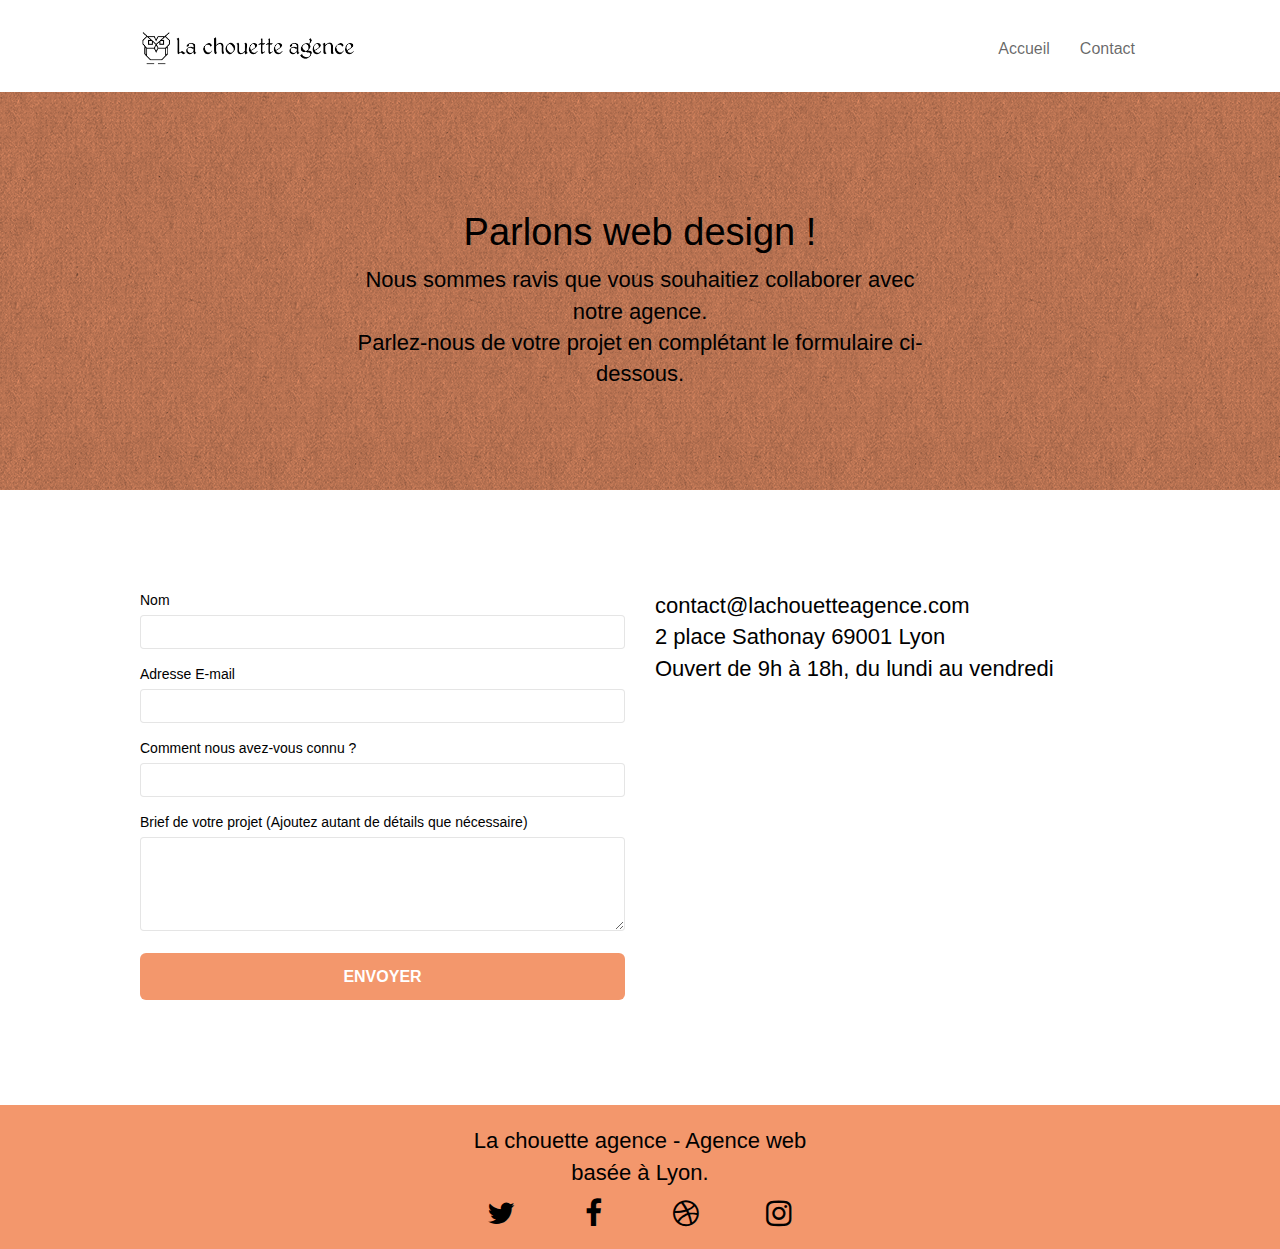
==== Site-optimise/contact.html @ 1afacdce "taille images extension" ====
<!doctype html>
<html lang="fr">
<head>
    <meta charset="utf-8">
    <meta name="description" content="la chouette agence est une agence de design située à Lyon">
    <meta name="viewport" content="width=device-width, initial-scale=1.0, viewport-fit=cover">
    <link rel="shortcut icon" type="image/png" href="favicon.jpg">
    
	<link rel="stylesheet" type="text/css" href="./css/bootstrap.min.css">
	<link rel="stylesheet" type="text/css" href="style.css">
	<link rel="stylesheet" type="text/css" href="./css/font-awesome.min.css">
	<link rel="stylesheet" type="text/css" href="./css/et-line.min.css">
	
    
    <title>Contact</title>

    
<!-- Analytics -->
 
<!-- Analytics END -->
    
</head>
<body>
<!-- Principal conteneur -->
<div class="page-container">
    
<!-- bloc-0 -->
<div class="bloc bgc-white l-bloc " id="bloc-0">
	<div class="container bloc-sm">
		<nav class="navbar row">
			<div class="navbar-header">
				<a class="navbar-brand" href="index.html"><img src="img/la-chouette-agence.png" alt="atlanta web design logo" height="40" /></a>
				<button id="nav-toggle" type="button" class="ui-navbar-toggle navbar-toggle" data-toggle="collapse" data-target=".navbar-1">
					<span class="sr-only">Toggle navigation</span><span class="icon-bar"></span><span class="icon-bar"></span><span class="icon-bar"></span>
				</button>
			</div>
			<div class="collapse navbar-collapse navbar-1 special-dropdown-nav">
				<ul class="site-navigation nav navbar-nav">
					<li>
						<a href="index.html">Accueil</a>
					</li>
					<li>
					</li>
					<li>
						<a href="contact.html">Contact</a>
					</li>
				</ul>
			</div>
		</nav>
	</div>
</div>
<!-- bloc-0 END -->

<!-- bloc-6 -->
<div class="bloc bg-dots-bg bg-repeat bgc-atomic-tangerine d-bloc bloc-bg-texture texture-paper" id="bloc-6">
	<div class="container bloc-lg">
		<div class="row">
			<div class="col-sm-12">
				<h1 class="text-center hero-bloc-text tc-white page-contact">
					Parlons web design !
				</h1>
				<p class="text-center mg-lg tc-white tight-width-whitespace page-contact">
					Nous sommes ravis que vous souhaitiez collaborer avec notre agence.<br>
					Parlez-nous de votre projet en complétant le formulaire ci-dessous.
				</p>
			</div>
		</div>
	</div>
</div>
<!-- bloc-6 END -->

<!-- bloc-7 -->
<div class="bloc bgc-white l-bloc" id="bloc-7">
	<div class="container bloc-lg">
		<div class="row">
			<div class="col-sm-6">
				<form id="form_1" novalidate success-msg="Your message has been sent." fail-msg="Sorry it seems that our mail server is not responding, Sorry for the inconvenience!">
					<div class="form-group">
						<label for="name">Nom
							
						</label>
						<input id="name" class="form-control" required />
					</div>
					<div class="form-group">
						<label for="email"> Adresse E-mail
							
						</label>
						<input id="email" class="form-control" type="email" required />
					</div>
					<div class="form-group">
						<label for="input_504">
							Comment nous avez-vous connu ?
						</label>
						<input class="form-control" type="email" required id="input_504" />
					</div>
					<div class="form-group">
						<label for="message">
							Brief de votre projet (Ajoutez autant de détails que nécessaire)<br>
						</label><textarea id="message" class="form-control" rows="4" cols="50" required></textarea>
					</div> 
					<button class="bloc-button btn btn-lg btn-block cta-hero btn-atomic-tangerine white" type="submit">
						Envoyer
					</button>
				</form>
			</div>
			<div class="col-sm-6">
				<p>
					contact@lachouetteagence.com<br>2 place Sathonay 69001 Lyon<br>Ouvert de 9h à 18h, du lundi au vendredi<br>
				</p>
			</div>
		</div>
	</div>
</div>
<!-- bloc-7 END -->

<!-- ScrollToTop Button -->
<a class="bloc-button btn btn-d scrollToTop" onclick="scrollToTarget('1')"><span class="fa fa-chevron-up"></span></a>
<!-- ScrollToTop Button END-->


<!-- Footer - bloc-8 -->
<div class="bloc bgc-atomic-tangerine d-bloc" id="bloc-8">
	<div class="container bloc-sm">
		<div class="row social">
			<div class="col-sm-12">
				<p class="text-center black">
					La chouette agence - Agence web basée à Lyon.<br>
				</p>
				<div class="row row-no-gutters social">
					<div class="col-sm-3">
						<div class="text-center">
							<a class="social" aria-label="twitter" href="http://www.twitter.com"><span class="fa fa-twitter icon-md"></span></a>
						</div>
					</div>
					<div class="col-sm-3">
						<div class="text-center">
							<a class="social" aria-label="facebook" href="http://www.facebook.com"><span class="fa fa-facebook icon-md"></span></a>
						</div>
					</div>
					<div class="col-sm-3">
						<div class="text-center">
							<a class="social" aria-label="dribble" href="http://www.dribble.com"><span class="fa fa-dribbble icon-md"></span></a>
						</div>
					</div>
					<div class="col-sm-3">
						<div class="text-center">
							<a class="social" aria-label="instagram" href="http://www.instagram.com"><span class="fa fa-instagram icon-md"></span></a>
						</div>
					</div>
				</div>
			</div>
		</div>
	</div>
</div>
<!-- Footer - bloc-8 END -->

</div>
<!-- Principal conteneur END -->
    
<script src="./js/jquery-2.1.0.min.js"></script>
<script src="./js/bootstrap.min.js"></script>
<script src="./js/blocs.min.js"></script>
<script src="./js/jqBootstrapValidation.min.js"></script>
<script src="./js/formHandler.min.js"></script>

</body>
</html>
---- Site-optimise/style.css ----
body {
    margin: 0;
    padding: 0;
    background: #FFF;
    overflow-x: hidden;
    -moz-osx-font-smoothing: grayscale;
}

a,
button {
    transition: all .3s ease-in-out;
    outline: none;
}

a:hover {
    text-decoration: none;
    cursor: pointer;
}

#page-loading-blocs-notifaction {
    position: fixed;
    top: 0;
    bottom: 0;
    width: 100%;
    z-index: 100000;
    background: white url("img/pageload-spinner.gif") no-repeat center center;
}

.bloc {
    width: 100%;
    clear: both;
    background: 50% 50% no-repeat;
    padding: 0 50px;
    -webkit-background-size: cover;
    -moz-background-size: cover;
    -o-background-size: cover;
    background-size: cover;
    position: relative;
}

.bloc .container {
    padding-left: 0;
    padding-right: 0;
}

.bloc-lg {
    padding: 100px 50px;
}

.bloc-md {
    padding: 50px;
}

.bloc-sm {
    padding: 20px 50px;
}

.bg-center,
.bg-l-edge,
.bg-r-edge,
.bg-t-edge,
.bg-b-edge,
.bg-tl-edge,
.bg-bl-edge,
.bg-tr-edge,
.bg-br-edge,
.bg-repeat {
    -webkit-background-size: auto;
    -moz-background-size: auto;
    -o-background-size: auto;
    background-size: auto;
}

.bg-repeat {
    background: repeat;
}

.bg-t-edge {
    background: top no-repeat;
}

.bloc-bg-texture::before {
    content: "";
    background-size: 2px 2px;
    position: absolute;
    top: 0;
    bottom: 0;
    left: 0;
    right: 0;
}

.texture-paper::before {
    background: url("img/texture-paper.png");
    background-size: 280px 280px;
}

.b-parallax {
    background-attachment: fixed;
}

.d-bloc {
    color: rgba(255, 255, 255, .7);
}

.d-bloc button:hover {
    color: rgba(255, 255, 255, .9);
}

.d-bloc .icon-round,
.d-bloc .icon-square,
.d-bloc .icon-rounded,
.d-bloc .icon-semi-rounded-a,
.d-bloc .icon-semi-rounded-b {
    border-color: rgba(255, 255, 255, .9);
}

.d-bloc .divider-h span {
    border-color: rgba(255, 255, 255, .2);
}

.d-bloc .a-btn,
.d-bloc .navbar a,
.d-bloc .navbar-brand,
.d-bloc a .icon-sm,
.d-bloc a .icon-md,
.d-bloc a .icon-lg,
.d-bloc a .icon-xl,
.d-bloc h1 a,
.d-bloc h2 a,
.d-bloc h3 a,
.d-bloc h4 a,
.d-bloc h5 a,
.d-bloc h6 a,
.d-bloc p a {
    color:black;
}

.d-bloc .a-btn:hover,
.d-bloc .navbar a:hover,
.d-bloc .navbar-brand:hover,
.d-bloc a:hover .icon-sm,
.d-bloc a:hover .icon-md,
.d-bloc a:hover .icon-lg,
.d-bloc a:hover .icon-xl,
.d-bloc h1 a:hover,
.d-bloc h2 a:hover,
.d-bloc h3 a:hover,
.d-bloc h4 a:hover,
.d-bloc h5 a:hover,
.d-bloc h6 a:hover,
.d-bloc p a:hover {
    color: rgba(255, 255, 255, 1);
}

.d-bloc .navbar-toggle .icon-bar {
    background: rgba(255, 255, 255, 1);
}

.d-bloc .btn-wire,
.d-bloc .btn-wire:hover {
    color: rgba(255, 255, 255, 1);
    border-color: rgba(255, 255, 255, 1);
}

.d-bloc .panel {
    color: rgba(0, 0, 0, .5);
}

.d-bloc .panel button:hover {
    color: rgba(0, 0, 0, .7);
}

.d-bloc .panel icon {
    border-color: rgba(0, 0, 0, .7);
}

.d-bloc .panel .divider-h span {
    border-color: rgba(0, 0, 0, .1);
}

.d-bloc .panel .a-btn {
    color: rgba(0, 0, 0, .6);
}

.d-bloc .panel .a-btn:hover {
    color: rgba(0, 0, 0, 1);
}

.d-bloc .panel .btn-wire,
.d-bloc .panel .btn-wire:hover {
    color: rgba(0, 0, 0, .7);
    border-color: rgba(0, 0, 0, .3);
}

.d-bloc .panel,
.l-bloc {
    color: rgba(0, 0, 0, .5);
}

.d-bloc .panel button:hover,
.l-bloc button:hover {
    color: rgba(0, 0, 0, .7);
}

.l-bloc .icon-round,
.l-bloc .icon-square,
.l-bloc .icon-rounded,
.l-bloc .icon-semi-rounded-a,
.l-bloc .icon-semi-rounded-b {
    border-color: rgba(0, 0, 0, .7);
}

.d-bloc .panel .divider-h span,
.l-bloc .divider-h span {
    border-color: rgba(0, 0, 0, .1);
}

.d-bloc .panel .a-btn,
.l-bloc .a-btn,
.l-bloc .navbar a,
.l-bloc .navbar-brand,
.l-bloc a .icon-sm,
.l-bloc a .icon-md,
.l-bloc a .icon-lg,
.l-bloc a .icon-xl,
.l-bloc h1 a,
.l-bloc h2 a,
.l-bloc h3 a,
.l-bloc h4 a,
.l-bloc h5 a,
.l-bloc h6 a,
.l-bloc p a {
    color: rgba(0, 0, 0, .6);
}

.d-bloc .panel .a-btn:hover,
.l-bloc .a-btn:hover,
.l-bloc .navbar a:hover,
.l-bloc .navbar-brand:hover,
.l-bloc a:hover .icon-sm,
.l-bloc a:hover .icon-md,
.l-bloc a:hover .icon-lg,
.l-bloc a:hover .icon-xl,
.l-bloc h1 a:hover,
.l-bloc h2 a:hover,
.l-bloc h3 a:hover,
.l-bloc h4 a:hover,
.l-bloc h5 a:hover,
.l-bloc h6 a:hover,
.l-bloc p a:hover {
    color: rgba(0, 0, 0, 1);
}

.l-bloc .navbar-toggle .icon-bar {
    color: rgba(0, 0, 0, .6);
}

.d-bloc .panel .btn-wire,
.d-bloc .panel .btn-wire:hover,
.l-bloc .btn-wire,
.l-bloc .btn-wire:hover {
    color: rgba(0, 0, 0, .7);
    border-color: rgba(0, 0, 0, .3);
}

.voffset {
    margin-top: 30px;
}

.voffset-lg {
    margin-top: 80px;
}

.row-no-gutters {
    margin-right: 0;
    margin-left: 0;
}

.row.row-no-gutters > [class^="col-"],
.row.row-no-gutters > [class*=" col-"] {
    padding-right: 0;
    padding-left: 0;
}

#bloc-1-hero h1 {
    font-size: 32px;
}

.navbar {
    margin-bottom: 0;
    z-index: 1;
}

.navbar-brand {
    height: auto;
    padding: 3px 15px;
    font-size: 25px;
    font-weight: normal;
    font-weight: 600;
    line-height: 44px;
}

.navbar-brand img {
    max-height: 200px;
    margin: 0 5px 0 0;
    display: inline;
}

.navbar-brand img[src$=svg] {
    min-width: 100px;
}

.nav-center .navbar-brand img {
    margin: 0;
}

.navbar .nav {
    padding-top: 2px;
    margin-right: -16px;
    float: right;
    z-index: 1;
}

.nav > li {
    float: left;
    margin-top: 4px;
    font-size: 16px;
}

.navbar-nav .open .dropdown-menu > li > a {
    text-align: inherit;
}

.nav > li a:hover,
.nav > li a:focus {
    background: transparent;
}

.navbar-toggle {
    margin: 10px 10px 0 0;
    border: 0px;
}

.navbar-toggle:hover {
    background: transparent;
}

.navbar-toggle .icon-bar {
    background-color: rgba(0, 0, 0, .5);
    width: 26px;
}

.nav-invert .navbar .nav {
    float: left;
}

.nav-invert .navbar-header,
.nav-invert .navbar-brand {
    float: right;
    position: relative;
    z-index: 2;
}

@media (min-width: 768px) {
    .site-navigation {
        position: absolute;
        top: 50%;
        right: 20px;
        transform: translate(0, -50%);
        -webkit-transform: translateY(-50%);
    }
    .nav > li .dropdown-menu a,
    .nav > li .dropdown-menu a:hover {
        color: #484848;
    }
    .nav-invert .site-navigation {
        left: 0;
        right: 0;
    }
    .nav-center {
        text-align: center;
    }
    .nav-center .navbar-header {
        width: 100%;
    }
    .nav-center .navbar-header,
    .nav-center .navbar-brand,
    .nav-center .nav > li {
        float: none;
        display: inline-block;
    }
    .nav-center .site-navigation {
        position: relative;
        width: 100%;
        right: 0;
        margin-right: 0px;
        margin-top: 20px;
    }
    .nav-center.mini-nav .navbar-toggle {
        float: none;
        margin: 10px auto 0;
    }
}

.nav > li > .dropdown a {
    background: none;
    display: block;
    padding: 14px 15px;
}

nav .caret {
    margin: 0 5px;
}

.dropdown-menu .dropdown-menu {
    top: -8px;
    left: 100%;
}

.dropdown-menu .dropmenu-flow-right {
    top: 100%;
    left: 0;
    margin-left: -1px;
    border-top-left-radius: 0;
    border-top-right-radius: 0;
}

.dropdown-menu .dropdown span {
    border: 4px solid black;
    border-top-color: transparent;
    border-right-color: transparent;
    border-bottom-color: transparent;
    margin: 6px -5px 0 0;
    float: right;
}

.mg-md {
    margin-top: 10px;
    margin-bottom: 20px;
}

.mg-lg {
    margin-top: 10px;
    margin-bottom: 40px;
}

.btn {
    margin: 0 5px 5px 0;
}

.btn.pull-right {
    margin: 0 0 5px 5px;
}

.btn-d,
.btn-d:hover,
.btn-d:focus {
    color: #FFF;
    background: rgba(0, 0, 0, .3);
}

button {
    outline: none;
}

.btn-rd {
    border-radius: 40px;
}

.btn-clean {
    border: 1px solid rgba(0, 0, 0, .08);
    border-bottom-color: rgba(0, 0, 0, .1);
    text-shadow: 0 1px 0 rgba(0, 0, 1, .1);
    box-shadow: 0 1px 3px rgba(0, 0, 1, .25), inset 0 1px 0 0 rgba(255, 255, 255, .15);
}

.icon-md {
    font-size: 30px!important;
}

.icon-lg {
    font-size: 60px!important;
}

.sm-shadow {
    text-shadow: 0 1px 2px rgba(0, 0, 0, .3);
}

.panel-sq,
.panel-sq .panel-heading,
.panel-sq .panel-footer {
    border-radius: 0;
}

.panel-rd {
    border-radius: 30px;
}

.panel-rd .panel-heading {
    border-radius: 29px 29px 0 0;
}

.panel-rd .panel-footer {
    border-radius: 0 0 29px 29px;
}

.form-control {
    border-color: rgba(0, 0, 0, .1);
    box-shadow: none;
}

.scrollToTop {
    width: 40px;
    height: 40px;
    position: fixed;
    bottom: 20px;
    right: 20px;
    opacity: 0;
    z-index: 500;
    transition: all .3s ease-in-out;
}

.scrollToTop span {
    margin-top: 6px;
}

.showScrollTop {
    font-size: 14px;
    opacity: 1;
}

a[data-lightbox] {
    position: relative;
    display: block;
    text-align: center;
}

a[data-lightbox]:hover::before {
    content: "+";
    font-family: "HelveticaNeue-Light", "Helvetica Neue Light", "Helvetica Neue", Helvetica, Arial;
    font-size: 32px;
    width: 50px;
    height: 50px;
    margin-left: -25px;
    border-radius: 50%;
    background: rgba(0, 0, 0, .6);
    color: #FFF;
    font-weight: 100;
    z-index: 1;
    position: absolute;
    top: 50%;
    transform: translateY(-50%);
    -webkit-transform: translateY(-50%);
}

a[data-lightbox]:hover img {
    opacity: 0.6;
    -webkit-animation-fill-mode: none;
    animation-fill-mode: none;
}

#lightbox-modal {
    display: flex;
    align-items: center;
}

#lightbox-modal .modal-dialog {
    width: 90%;
    max-width: 900px;
    margin: 0 auto 0;
}

#lightbox-modal .modal-dialog img {
    max-height: 90vh;
    margin: 0 auto;
}

.lightbox-caption {
    padding: 20px;
    color: #FFF;
    background: rgba(0, 0, 0, .5);
    position: absolute;
    left: 15px;
    right: 15px;
    bottom: 5px;
    font-size: 12px;
}

.close-lightbox {
    color: #FFF;
    font-size: 30px;
    position: absolute;
    top: 20px;
    right: 20px;
    z-index: 20;
    background: rgba(0, 0, 0, .5);
    border: none;
    line-height: 30px;
    padding: 0 9px 5px;
    opacity: 0.3;
}

.close-lightbox:hover,
.next-lightbox:hover,
.prev-lightbox:hover {
    opacity: 1.0;
    color: #FFF;
}

.next-lightbox,
.prev-lightbox {
    font-size: 20px;
    color: rgba(255, 255, 255, .9);
    background: rgba(0, 0, 0, .5);
    transition: all .2s ease-in-out;
    position: absolute;
    top: 45%;
    z-index: 1;
    opacity: 0.4;
}

.next-lightbox {
    padding: 6px 8px 1px 13px;
    right: 25px;
}

.prev-lightbox {
    padding: 6px 13px 1px 10px;
    left: 25px;
}

.snapshot-lb .modal-body {
    padding-bottom: 45px;
}

.snapshot-lb .lightbox-caption {
    padding: 0;
    color: rgba(0, 0, 0, .5);
    background: none;
}

h1,
h2,
h3,
h4,
h5,
h6,
p,
label,
.btn,
a {
    font-family: "helvetica";
    font-weight: 400;
    color: black;
}

.container {
    max-width: 1000px;
}

.hero-bloc-text {
    font-size: 38px;
}

.hero-bloc-text-sub {
    font-size: 36px;
}

.statement-bloc-text {
    line-height: 26px;
    font-style: italic;
    font-size: 20px;
    text-align: center;
    margin: auto auto auto auto;
    width: 100%;
    color: black;
}

p {
    font-size: 22px;
}



.tight-width-whitespace {
    max-width: 600px;
    margin: auto auto auto auto;
}

.h1 {
    font-size: 20px;
    font-family: "Open Sans";
}

.cta-hero {
    margin-top: 22px;
    color: white;
    text-transform: uppercase;
    padding: 12px 28px 12px 28px;
    font-size: 16px;
    font-weight: 700;
}

.social {
    max-width: 400px;
    margin: auto auto auto auto;
}
.black{
    color: black;
}

h2 {
    font-size: 22px;
    line-height: 1.4em;
}

h3 {
    font-size: 15px;
    text-transform: uppercase;
    font-weight: 700;
    color: #333333;
}

.med-width-whitespace {
    max-width: 800px;
    margin: auto auto auto auto;
    box-shadow: 0px 0px 0px #000000;
}

h1 {
    color: #333333;
}

h4 {
    color: #333333;
}

.icons {
    margin-bottom: 14px;
    margin-top: 24px;
}

.white {
    color: white;
}

.portfolio-thumb {
    margin-bottom: 24px;
}

.portfolio-row {
    margin-bottom: 44px;
    margin-top: 50px;
}

.avatar {
    box-shadow: 0px 4px 9px rgba(0, 0, 0, 0.3);
}

.black-background {
    background-color: rgba(165, 147, 99, 0.7);
    padding: 40px 40px 40px 40px;
}

.bold-link {
    font-weight: 900;
    text-decoration: underline;
}

.bgc-white {
    background-color: white;
}

.bgc-dark-slate-blue {
    background-color: #364577;
}

.bgc-atomic-tangerine {
    background-color: #F3976C;
}

.tc-white {
    color: #F3976C;
}
.page-contact{
    color: black;
}
.partenaires{
    width: 100%;
    text-align: center;
    margin: auto auto auto auto;
    margin-top: 50px;
}

.btn-atomic-tangerine {
    background: #F3976C;
    color: white;
}

.btn-atomic-tangerine:hover {
    background: #c27956;
    color: white;
}

.ltc-white {
    color: white;
}

.ltc-white:hover {
    color: #cccccc;
}

.ltc-atomic-tangerine {
    color: #F3976C;
}

.ltc-atomic-tangerine:hover {
    color: #c27956;
}

.icon-dark-slate-blue {
    color: #364577;
    border-color: #364577;
}

.bg-dots-bg {
    background-image: url("img/dots-bg.png");
}

.bg-lines-h2-bg {
    background-image: url("img/lines-h2-bg.png");
}

.bg-banniere {
    background-image: url("./img/la-chouette-agence-banniere.jpeg")
}

.bg-presentation {
    background-image: url("img/image-de-presentation.jpg");
}

@media (max-width: 1024px) {
    .bloc {
        padding-left: 20px;
        padding-right: 20px;
    }
    .bloc.full-width-bloc,
    .bloc-tile-2.full-width-bloc .container,
    .bloc-tile-3.full-width-bloc .container,
    .bloc-tile-4.full-width-bloc .container {
        padding-left: 0;
        padding-right: 0;
    }
}

@media (max-width: 992px) and (min-width: 768px) {
    .navbar .nav {
        max-width: 80%
    }
    .nav-center.navbar .nav {
        max-width: 100%
    }
}

@media only screen and (min-device-width: 768px) and (max-device-width: 1024px) and (orientation: landscape) {
    .b-parallax {
        background-attachment: scroll;
    }
}

@media only screen and (min-device-width: 1024px) and (max-device-width: 1366px) and (-webkit-min-device-pixel-ratio: 1.5) {
    .b-parallax {
        background-attachment: scroll;
    }
}

@media (max-width: 991px) {
    .container {
        width: 100%;
    }
    .b-parallax {
        background-attachment: scroll;
    }
    .page-container,
    #hero-bloc {
        overflow-x: hidden;
        position: relative;
    }
    .bloc {
        padding-left: constant(safe-area-inset-left);
        padding-right: constant(safe-area-inset-right);
    }
    .bloc-group,
    .bloc-group .bloc {
        display: block;
        width: 100%;
    }
    .bloc-fill-screen .fill-bloc-top-edge,
    .bloc-fill-screen .fill-bloc-bottom-edge {
        padding: 0 20px;
        padding-left: constant(safe-area-inset-left);
        padding-right: constant(safe-area-inset-right);
    }
}

@media (max-width: 767px) {
    .page-container {
        overflow-x: hidden;
        position: relative;
    }
    h1,
    h2,
    h3,
    h4,
    h5,
    h6,
    p,
    #disqus_thread {
        padding-left: 10px;
        padding-right: 10px;
    }
    .b-parallax {
        background-attachment: scroll;
    }
    .navbar .nav {
        padding-top: 0;
        border-top: 1px solid rgba(0, 0, 0, .2);
        float: none;
    }
    .navbar.row {
        margin-left: 0;
        margin-right: 0;
    }
    .site-navigation {
        position: inherit;
        transform: none;
        -webkit-transform: none;
        -ms-transform: none;
    }
    .nav > li {
        margin-top: 0;
        border-bottom: 1px solid rgba(0, 0, 0, .1);
        background: rgba(0, 0, 0, .05);
        text-align: left;
        padding-left: 15px;
        width: 100%;
    }
    .nav > li:hover {
        background: rgba(0, 0, 0, .08);
    }
    .dropdown .dropdown a .caret {
        float: none;
        margin: 5px 0 0 10px;
        border: 4px solid black;
        border-bottom-color: transparent;
        border-right-color: transparent;
        border-left-color: transparent;
    }
    #hero-bloc .navbar .nav {
        background: rgba(0, 0, 0, .8);
    }
    #hero-bloc .navbar .nav a {
        color: rgba(255, 255, 255, .6);
    }
    .hero {
        padding: 50px 0;
    }
    .hero-nav {
        left: -1px;
        right: -1px;
    }
    .navbar-collapse {
        padding: 0;
        overflow-x: hidden;
        -webkit-box-shadow: none;
        box-shadow: none;
    }
    .navbar-brand img {
        max-height: 40px;
        width: auto;
    }
    .nav-invert .navbar-header {
        float: none;
        width: 100%;
    }
    .nav-invert .navbar-toggle {
        float: left;
        margin-left: 10px;
    }
    .bloc {
        padding-left: 0;
        padding-right: 0;
    }
    .bloc-xxl,
    .bloc-xl,
    .bloc-lg {
        padding: 40px 0;
    }
    .bloc-sm,
    .bloc-md {
        padding-left: 0;
        padding-right: 0;
    }
    .bloc-tile-2 .container,
    .bloc-tile-3 .container,
    .bloc-tile-4 .container,
    .bloc-fill-screen .fill-bloc-top-edge,
    .bloc-fill-screen .fill-bloc-bottom-edge {
        padding-left: 0;
        padding-right: 0;
    }
    .a-block {
        padding: 0 10px;
    }
    .btn-dwn {
        display: none;
    }
    .voffset {
        margin-top: 5px;
    }
    .voffset-md {
        margin-top: 20px;
    }
    .voffset-lg {
        margin-top: 30px;
    }
    form {
        padding: 5px;
    }
    .close-lightbox {
        display: inline-block;
    }
    .blocsapp-device-iphone5 {
        background-size: 216px 425px;
        padding-top: 60px;
        width: 216px;
        height: 425px;
    }
    .blocsapp-device-iphone5 img {
        width: 180px;
        height: 320px;
    }
}

@media (max-width: 400px) {
    .bloc {
        padding-left: 0;
        padding-right: 0;
    }
}

@media (max-width: 767px) {
    .bloc-mob-center-text {
        text-align: center;
    }
}
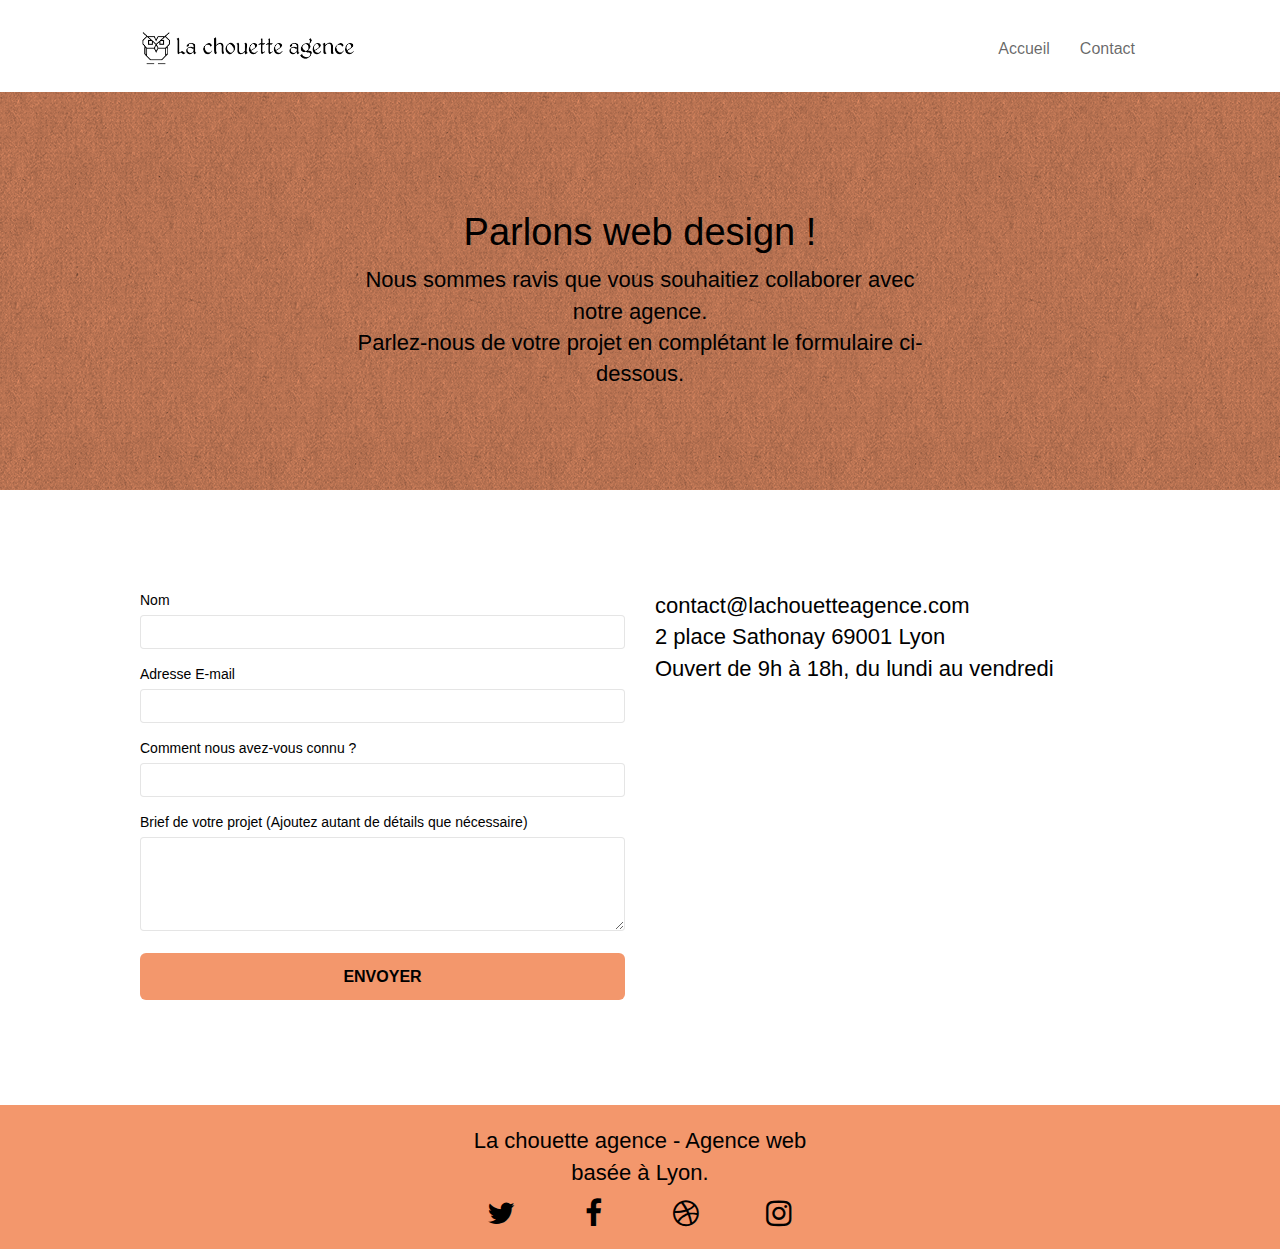
==== commit 26e949de: "modif couleur bouton" ====
--- a/Site-optimise/contact.html
+++ b/Site-optimise/contact.html
@@ -7,7 +7,7 @@
     <link rel="shortcut icon" type="image/png" href="favicon.jpg">
     
 	<link rel="stylesheet" type="text/css" href="./css/bootstrap.min.css">
-	<link rel="stylesheet" type="text/css" href="style.css">
+	<link rel="stylesheet" type="text/css" href="style.min.css">
 	<link rel="stylesheet" type="text/css" href="./css/font-awesome.min.css">
 	<link rel="stylesheet" type="text/css" href="./css/et-line.min.css">
 	
@@ -98,7 +98,7 @@
 							Brief de votre projet (Ajoutez autant de détails que nécessaire)<br>
 						</label><textarea id="message" class="form-control" rows="4" cols="50" required></textarea>
 					</div> 
-					<button class="bloc-button btn btn-lg btn-block cta-hero btn-atomic-tangerine white" type="submit">
+					<button class="bloc-button btn btn-lg btn-block cta-hero btn-atomic-tangerine" type="submit">
 						Envoyer
 					</button>
 				</form>
--- a/Site-optimise/style.min.css
+++ b/Site-optimise/style.min.css
@@ -0,0 +1 @@
+body{margin:0;padding:0;background:#FFF;overflow-x:hidden;-moz-osx-font-smoothing:grayscale}a,button{transition:all .3s ease-in-out;outline:none}a:hover{text-decoration:none;cursor:pointer}#page-loading-blocs-notifaction{position:fixed;top:0;bottom:0;width:100%;z-index:100000;background:#fff url(img/pageload-spinner.gif) no-repeat center center}.bloc{width:100%;clear:both;background:50% 50% no-repeat;padding:0 50px;-webkit-background-size:cover;-moz-background-size:cover;-o-background-size:cover;background-size:cover;position:relative}.bloc .container{padding-left:0;padding-right:0}.bloc-lg{padding:100px 50px}.bloc-md{padding:50px}.bloc-sm{padding:20px 50px}.bg-center,.bg-l-edge,.bg-r-edge,.bg-t-edge,.bg-b-edge,.bg-tl-edge,.bg-bl-edge,.bg-tr-edge,.bg-br-edge,.bg-repeat{-webkit-background-size:auto;-moz-background-size:auto;-o-background-size:auto;background-size:auto}.bg-repeat{background:repeat}.bg-t-edge{background:top no-repeat}.bloc-bg-texture::before{content:"";background-size:2px 2px;position:absolute;top:0;bottom:0;left:0;right:0}.texture-paper::before{background:url(img/texture-paper.png);background-size:280px 280px}.b-parallax{background-attachment:fixed}.d-bloc{color:rgba(255,255,255,.7)}.d-bloc button:hover{color:rgba(255,255,255,.9)}.d-bloc .icon-round,.d-bloc .icon-square,.d-bloc .icon-rounded,.d-bloc .icon-semi-rounded-a,.d-bloc .icon-semi-rounded-b{border-color:rgba(255,255,255,.9)}.d-bloc .divider-h span{border-color:rgba(255,255,255,.2)}.d-bloc .a-btn,.d-bloc .navbar a,.d-bloc .navbar-brand,.d-bloc a .icon-sm,.d-bloc a .icon-md,.d-bloc a .icon-lg,.d-bloc a .icon-xl,.d-bloc h1 a,.d-bloc h2 a,.d-bloc h3 a,.d-bloc h4 a,.d-bloc h5 a,.d-bloc h6 a,.d-bloc p a{color:#000}.d-bloc .a-btn:hover,.d-bloc .navbar a:hover,.d-bloc .navbar-brand:hover,.d-bloc a:hover .icon-sm,.d-bloc a:hover .icon-md,.d-bloc a:hover .icon-lg,.d-bloc a:hover .icon-xl,.d-bloc h1 a:hover,.d-bloc h2 a:hover,.d-bloc h3 a:hover,.d-bloc h4 a:hover,.d-bloc h5 a:hover,.d-bloc h6 a:hover,.d-bloc p a:hover{color:rgba(255,255,255,1)}.d-bloc .navbar-toggle .icon-bar{background:rgba(255,255,255,1)}.d-bloc .btn-wire,.d-bloc .btn-wire:hover{color:rgba(255,255,255,1);border-color:rgba(255,255,255,1)}.d-bloc .panel{color:rgba(0,0,0,.5)}.d-bloc .panel button:hover{color:rgba(0,0,0,.7)}.d-bloc .panel icon{border-color:rgba(0,0,0,.7)}.d-bloc .panel .divider-h span{border-color:rgba(0,0,0,.1)}.d-bloc .panel .a-btn{color:rgba(0,0,0,.6)}.d-bloc .panel .a-btn:hover{color:rgba(0,0,0,1)}.d-bloc .panel .btn-wire,.d-bloc .panel .btn-wire:hover{color:rgba(0,0,0,.7);border-color:rgba(0,0,0,.3)}.d-bloc .panel,.l-bloc{color:rgba(0,0,0,.5)}.d-bloc .panel button:hover,.l-bloc button:hover{color:rgba(0,0,0,.7)}.l-bloc .icon-round,.l-bloc .icon-square,.l-bloc .icon-rounded,.l-bloc .icon-semi-rounded-a,.l-bloc .icon-semi-rounded-b{border-color:rgba(0,0,0,.7)}.d-bloc .panel .divider-h span,.l-bloc .divider-h span{border-color:rgba(0,0,0,.1)}.d-bloc .panel .a-btn,.l-bloc .a-btn,.l-bloc .navbar a,.l-bloc .navbar-brand,.l-bloc a .icon-sm,.l-bloc a .icon-md,.l-bloc a .icon-lg,.l-bloc a .icon-xl,.l-bloc h1 a,.l-bloc h2 a,.l-bloc h3 a,.l-bloc h4 a,.l-bloc h5 a,.l-bloc h6 a,.l-bloc p a{color:rgba(0,0,0,.6)}.d-bloc .panel .a-btn:hover,.l-bloc .a-btn:hover,.l-bloc .navbar a:hover,.l-bloc .navbar-brand:hover,.l-bloc a:hover .icon-sm,.l-bloc a:hover .icon-md,.l-bloc a:hover .icon-lg,.l-bloc a:hover .icon-xl,.l-bloc h1 a:hover,.l-bloc h2 a:hover,.l-bloc h3 a:hover,.l-bloc h4 a:hover,.l-bloc h5 a:hover,.l-bloc h6 a:hover,.l-bloc p a:hover{color:rgba(0,0,0,1)}.l-bloc .navbar-toggle .icon-bar{color:rgba(0,0,0,.6)}.d-bloc .panel .btn-wire,.d-bloc .panel .btn-wire:hover,.l-bloc .btn-wire,.l-bloc .btn-wire:hover{color:rgba(0,0,0,.7);border-color:rgba(0,0,0,.3)}.voffset{margin-top:30px}.voffset-lg{margin-top:80px}.row-no-gutters{margin-right:0;margin-left:0}.row.row-no-gutters>[class^="col-"],.row.row-no-gutters>[class*=" col-"]{padding-right:0;padding-left:0}#bloc-1-hero h1{font-size:32px}.navbar{margin-bottom:0;z-index:1}.navbar-brand{height:auto;padding:3px 15px;font-size:25px;font-weight:400;font-weight:600;line-height:44px}.navbar-brand img{max-height:200px;margin:0 5px 0 0;display:inline}.navbar-brand img[src$=svg]{min-width:100px}.nav-center .navbar-brand img{margin:0}.navbar .nav{padding-top:2px;margin-right:-16px;float:right;z-index:1}.nav>li{float:left;margin-top:4px;font-size:16px}.navbar-nav .open .dropdown-menu>li>a{text-align:inherit}.nav>li a:hover,.nav>li a:focus{background:transparent}.navbar-toggle{margin:10px 10px 0 0;border:0}.navbar-toggle:hover{background:transparent}.navbar-toggle .icon-bar{background-color:rgba(0,0,0,.5);width:26px}.nav-invert .navbar .nav{float:left}.nav-invert .navbar-header,.nav-invert .navbar-brand{float:right;position:relative;z-index:2}@media (min-width:768px){.site-navigation{position:absolute;top:50%;right:20px;transform:translate(0,-50%);-webkit-transform:translateY(-50%)}.nav>li .dropdown-menu a,.nav>li .dropdown-menu a:hover{color:#484848}.nav-invert .site-navigation{left:0;right:0}.nav-center{text-align:center}.nav-center .navbar-header{width:100%}.nav-center .navbar-header,.nav-center .navbar-brand,.nav-center .nav>li{float:none;display:inline-block}.nav-center .site-navigation{position:relative;width:100%;right:0;margin-right:0;margin-top:20px}.nav-center.mini-nav .navbar-toggle{float:none;margin:10px auto 0}}.nav>li>.dropdown a{background:none;display:block;padding:14px 15px}nav .caret{margin:0 5px}.dropdown-menu .dropdown-menu{top:-8px;left:100%}.dropdown-menu .dropmenu-flow-right{top:100%;left:0;margin-left:-1px;border-top-left-radius:0;border-top-right-radius:0}.dropdown-menu .dropdown span{border:4px solid #000;border-top-color:transparent;border-right-color:transparent;border-bottom-color:transparent;margin:6px -5px 0 0;float:right}.mg-md{margin-top:10px;margin-bottom:20px}.mg-lg{margin-top:10px;margin-bottom:40px}.btn{margin:0 5px 5px 0}.btn.pull-right{margin:0 0 5px 5px}.btn-d,.btn-d:hover,.btn-d:focus{color:#FFF;background:rgba(0,0,0,.3)}button{outline:none}.btn-rd{border-radius:40px}.btn-clean{border:1px solid rgba(0,0,0,.08);border-bottom-color:rgba(0,0,0,.1);text-shadow:0 1px 0 rgba(0,0,1,.1);box-shadow:0 1px 3px rgba(0,0,1,.25),inset 0 1px 0 0 rgba(255,255,255,.15)}.icon-md{font-size:30px!important}.icon-lg{font-size:60px!important}.sm-shadow{text-shadow:0 1px 2px rgba(0,0,0,.3)}.panel-sq,.panel-sq .panel-heading,.panel-sq .panel-footer{border-radius:0}.panel-rd{border-radius:30px}.panel-rd .panel-heading{border-radius:29px 29px 0 0}.panel-rd .panel-footer{border-radius:0 0 29px 29px}.form-control{border-color:rgba(0,0,0,.1);box-shadow:none}.scrollToTop{width:40px;height:40px;position:fixed;bottom:20px;right:20px;opacity:0;z-index:500;transition:all .3s ease-in-out}.scrollToTop span{margin-top:6px}.showScrollTop{font-size:14px;opacity:1}a[data-lightbox]{position:relative;display:block;text-align:center}a[data-lightbox]:hover::before{content:"+";font-family:"HelveticaNeue-Light","Helvetica Neue Light","Helvetica Neue",Helvetica,Arial;font-size:32px;width:50px;height:50px;margin-left:-25px;border-radius:50%;background:rgba(0,0,0,.6);color:#FFF;font-weight:100;z-index:1;position:absolute;top:50%;transform:translateY(-50%);-webkit-transform:translateY(-50%)}a[data-lightbox]:hover img{opacity:.6;-webkit-animation-fill-mode:none;animation-fill-mode:none}#lightbox-modal{display:flex;align-items:center}#lightbox-modal .modal-dialog{width:90%;max-width:900px;margin:0 auto 0}#lightbox-modal .modal-dialog img{max-height:90vh;margin:0 auto}.lightbox-caption{padding:20px;color:#FFF;background:rgba(0,0,0,.5);position:absolute;left:15px;right:15px;bottom:5px;font-size:12px}.close-lightbox{color:#FFF;font-size:30px;position:absolute;top:20px;right:20px;z-index:20;background:rgba(0,0,0,.5);border:none;line-height:30px;padding:0 9px 5px;opacity:.3}.close-lightbox:hover,.next-lightbox:hover,.prev-lightbox:hover{opacity:1;color:#FFF}.next-lightbox,.prev-lightbox{font-size:20px;color:rgba(255,255,255,.9);background:rgba(0,0,0,.5);transition:all .2s ease-in-out;position:absolute;top:45%;z-index:1;opacity:.4}.next-lightbox{padding:6px 8px 1px 13px;right:25px}.prev-lightbox{padding:6px 13px 1px 10px;left:25px}.snapshot-lb .modal-body{padding-bottom:45px}.snapshot-lb .lightbox-caption{padding:0;color:rgba(0,0,0,.5);background:none}h1,h2,h3,h4,h5,h6,p,label,.btn,a{font-family:"helvetica";font-weight:400;color:#000}.container{max-width:1000px}.hero-bloc-text{font-size:38px}.hero-bloc-text-sub{font-size:36px}.statement-bloc-text{line-height:26px;font-style:italic;font-size:20px;text-align:center;margin:auto auto auto auto;width:100%;color:#000}p{font-size:22px}.tight-width-whitespace{max-width:600px;margin:auto auto auto auto}.h1{font-size:20px;font-family:"Open Sans"}.cta-hero{margin-top:22px;color:#fff;text-transform:uppercase;padding:12px 28px 12px 28px;font-size:16px;font-weight:700}.social{max-width:400px;margin:auto auto auto auto}.black{color:#000}h2{font-size:22px;line-height:1.4em}h3{font-size:15px;text-transform:uppercase;font-weight:700;color:#333}.med-width-whitespace{max-width:800px;margin:auto auto auto auto;box-shadow:0 0 0 #000}h1{color:#333}h4{color:#333}.icons{margin-bottom:14px;margin-top:24px}.white{color:#fff}.portfolio-thumb{margin-bottom:24px}.portfolio-row{margin-bottom:44px;margin-top:50px}.images-realisations{width:270px;margin:0 auto}.avatar{box-shadow:0 4px 9px rgba(0,0,0,.3)}.black-background{background-color:rgba(165,147,99,.7);padding:40px 40px 40px 40px}.bold-link{font-weight:900;text-decoration:underline}.bgc-white{background-color:#fff}.bgc-dark-slate-blue{background-color:#364577}.bgc-atomic-tangerine{background-color:#F3976C}.tc-white{color:#F3976C}.page-contact{color:#000}.partenaires{width:100%;text-align:center;margin:auto auto auto auto;margin-top:50px}.btn-atomic-tangerine{background:#F3976C;color:black}.btn-atomic-tangerine:hover{background:#c27956;color:#fff}.ltc-white{color:#fff}.ltc-white:hover{color:#ccc}.ltc-atomic-tangerine{color:#F3976C}.ltc-atomic-tangerine:hover{color:#c27956}.icon-dark-slate-blue{color:#364577;border-color:#364577}.bg-dots-bg{background-image:url(img/dots-bg.png)}.bg-lines-h2-bg{background-image:url(img/lines-h2-bg.png)}.bg-banniere{background-image:url(img/la-chouette-agence-banniere.jpg)}.bg-presentation{background-image:url(img/image-de-presentation.jpg)}@media (max-width:1024px){.bloc{padding-left:20px;padding-right:20px}.bloc.full-width-bloc,.bloc-tile-2.full-width-bloc .container,.bloc-tile-3.full-width-bloc .container,.bloc-tile-4.full-width-bloc .container{padding-left:0;padding-right:0}}@media (max-width:992px) and (min-width:768px){.navbar .nav{max-width:80%}.nav-center.navbar .nav{max-width:100%}}@media only screen and (min-device-width:768px) and (max-device-width:1024px) and (orientation:landscape){.b-parallax{background-attachment:scroll}}@media only screen and (min-device-width:1024px) and (max-device-width:1366px) and (-webkit-min-device-pixel-ratio:1.5){.b-parallax{background-attachment:scroll}}@media (max-width:991px){.container{width:100%}.b-parallax{background-attachment:scroll}.page-container,#hero-bloc{overflow-x:hidden;position:relative}.bloc{padding-left:constant(safe-area-inset-left);padding-right:constant(safe-area-inset-right)}.bloc-group,.bloc-group .bloc{display:block;width:100%}.bloc-fill-screen .fill-bloc-top-edge,.bloc-fill-screen .fill-bloc-bottom-edge{padding:0 20px;padding-left:constant(safe-area-inset-left);padding-right:constant(safe-area-inset-right)}}@media (max-width:767px){.page-container{overflow-x:hidden;position:relative}h1,h2,h3,h4,h5,h6,p,#disqus_thread{padding-left:10px;padding-right:10px}.b-parallax{background-attachment:scroll}.navbar .nav{padding-top:0;border-top:1px solid rgba(0,0,0,.2);float:none}.navbar.row{margin-left:0;margin-right:0}.site-navigation{position:inherit;transform:none;-webkit-transform:none;-ms-transform:none}.nav>li{margin-top:0;border-bottom:1px solid rgba(0,0,0,.1);background:rgba(0,0,0,.05);text-align:left;padding-left:15px;width:100%}.nav>li:hover{background:rgba(0,0,0,.08)}.dropdown .dropdown a .caret{float:none;margin:5px 0 0 10px;border:4px solid #000;border-bottom-color:transparent;border-right-color:transparent;border-left-color:transparent}#hero-bloc .navbar .nav{background:rgba(0,0,0,.8)}#hero-bloc .navbar .nav a{color:rgba(255,255,255,.6)}.hero{padding:50px 0}.hero-nav{left:-1px;right:-1px}.navbar-collapse{padding:0;overflow-x:hidden;-webkit-box-shadow:none;box-shadow:none}.navbar-brand img{max-height:40px;width:auto}.nav-invert .navbar-header{float:none;width:100%}.nav-invert .navbar-toggle{float:left;margin-left:10px}.bloc{padding-left:0;padding-right:0}.bloc-xxl,.bloc-xl,.bloc-lg{padding:40px 0}.bloc-sm,.bloc-md{padding-left:0;padding-right:0}.bloc-tile-2 .container,.bloc-tile-3 .container,.bloc-tile-4 .container,.bloc-fill-screen .fill-bloc-top-edge,.bloc-fill-screen .fill-bloc-bottom-edge{padding-left:0;padding-right:0}.a-block{padding:0 10px}.btn-dwn{display:none}.voffset{margin-top:5px}.voffset-md{margin-top:20px}.voffset-lg{margin-top:30px}form{padding:5px}.close-lightbox{display:inline-block}.blocsapp-device-iphone5{background-size:216px 425px;padding-top:60px;width:216px;height:425px}.blocsapp-device-iphone5 img{width:180px;height:320px}}@media (max-width:400px){.bloc{padding-left:0;padding-right:0}}@media (max-width:767px){.bloc-mob-center-text{text-align:center}}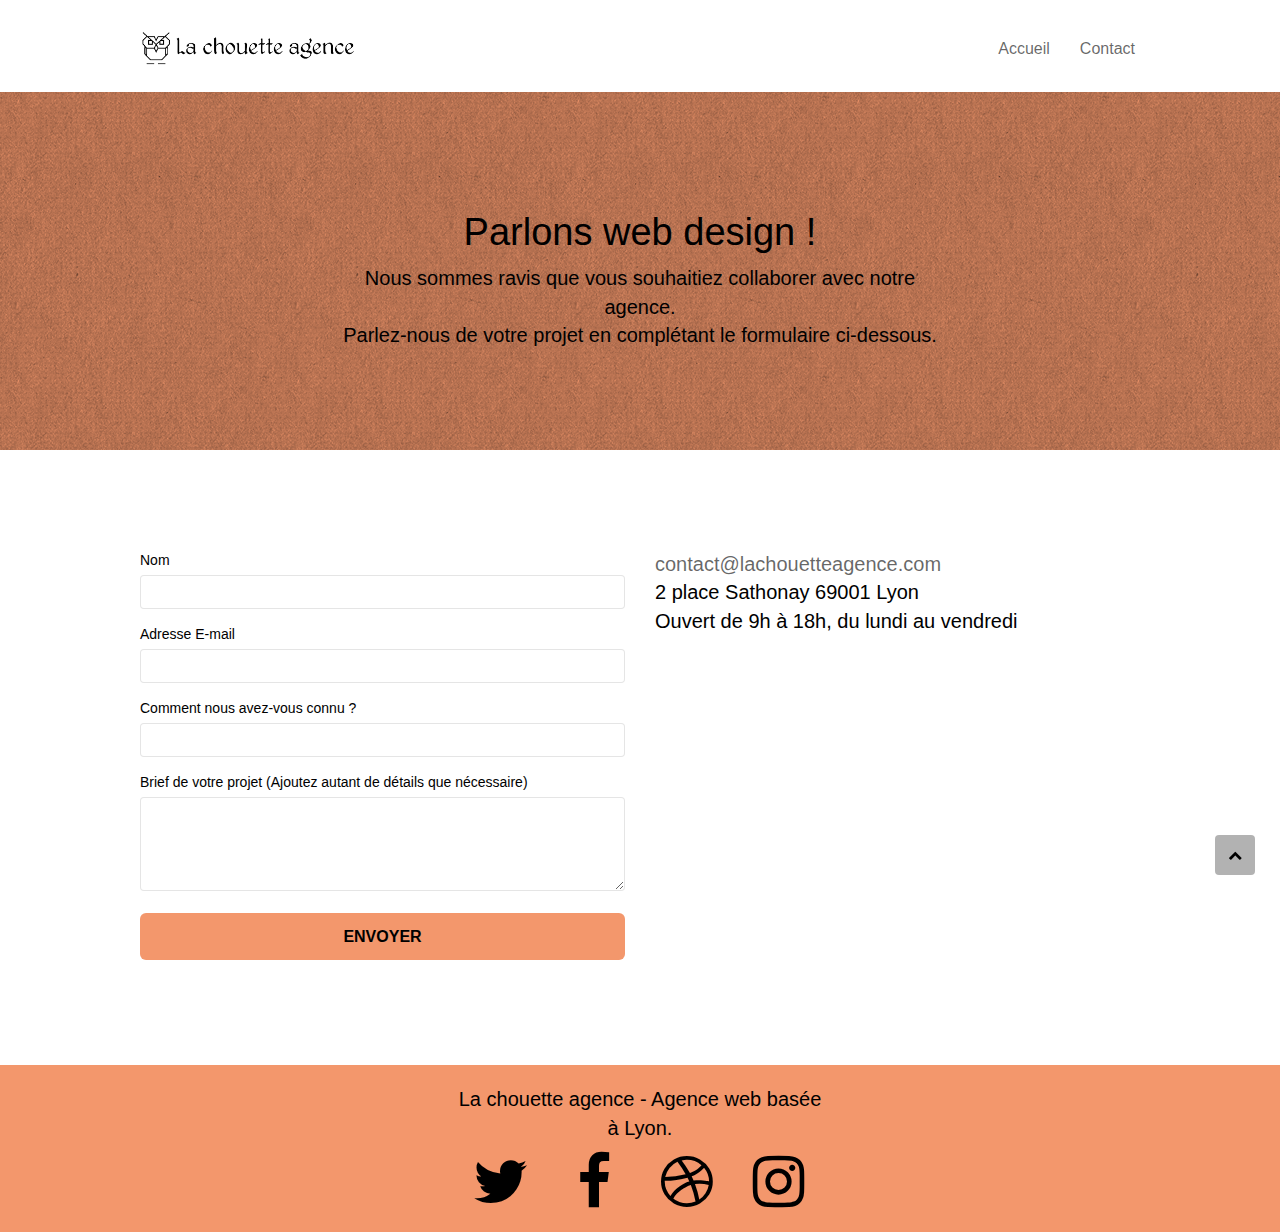
==== commit 1c99bb37: "last commit" ====
--- a/Site-optimise/contact.html
+++ b/Site-optimise/contact.html
@@ -25,12 +25,13 @@
 <div class="page-container">
     
 <!-- bloc-0 -->
-<div class="bloc bgc-white l-bloc " id="bloc-0">
+<header>
+<div class="bloc bgc-white l-bloc " role="banner" id="bloc-0">
 	<div class="container bloc-sm">
 		<nav class="navbar row">
 			<div class="navbar-header">
-				<a class="navbar-brand" href="index.html"><img src="img/la-chouette-agence.png" alt="atlanta web design logo" height="40" /></a>
-				<button id="nav-toggle" type="button" class="ui-navbar-toggle navbar-toggle" data-toggle="collapse" data-target=".navbar-1">
+				<a class="navbar-brand" href="index.html"><img src="img/la-chouette-agence.png" alt="banniere-la-chouette-agence-lyon" height="40" /></a>
+				<button id="nav-toggle"  type="button" class="ui-navbar-toggle navbar-toggle" data-toggle="collapse" data-target=".navbar-1">
 					<span class="sr-only">Toggle navigation</span><span class="icon-bar"></span><span class="icon-bar"></span><span class="icon-bar"></span>
 				</button>
 			</div>
@@ -49,13 +50,14 @@
 		</nav>
 	</div>
 </div>
+</header>
 <!-- bloc-0 END -->
 
 <!-- bloc-6 -->
 <div class="bloc bg-dots-bg bg-repeat bgc-atomic-tangerine d-bloc bloc-bg-texture texture-paper" id="bloc-6">
-	<div class="container bloc-lg">
+	<div class="container bloc-lg"  >
 		<div class="row">
-			<div class="col-sm-12">
+			<div class="col-sm-12" role="contentinfo">
 				<h1 class="text-center hero-bloc-text tc-white page-contact">
 					Parlons web design !
 				</h1>
@@ -71,10 +73,10 @@
 
 <!-- bloc-7 -->
 <div class="bloc bgc-white l-bloc" id="bloc-7">
-	<div class="container bloc-lg">
+	<div class="container bloc-lg" role="form">
 		<div class="row">
 			<div class="col-sm-6">
-				<form id="form_1" novalidate success-msg="Your message has been sent." fail-msg="Sorry it seems that our mail server is not responding, Sorry for the inconvenience!">
+				<form id="form_1">
 					<div class="form-group">
 						<label for="name">Nom
 							
@@ -105,7 +107,8 @@
 			</div>
 			<div class="col-sm-6">
 				<p>
-					contact@lachouetteagence.com<br>2 place Sathonay 69001 Lyon<br>Ouvert de 9h à 18h, du lundi au vendredi<br>
+				
+				<a class="contact-agence" title="email" href="mailto:contact@lachouetteagence.com">contact@lachouetteagence.com</a><br>2 place Sathonay 69001 Lyon<br>Ouvert de 9h à 18h, du lundi au vendredi<br>
 				</p>
 			</div>
 		</div>
@@ -119,7 +122,8 @@
 
 
 <!-- Footer - bloc-8 -->
-<div class="bloc bgc-atomic-tangerine d-bloc" id="bloc-8">
+<footer>
+<div class="bloc bgc-atomic-tangerine d-bloc" role="contentinfo" id="bloc-8">
 	<div class="container bloc-sm">
 		<div class="row social">
 			<div class="col-sm-12">
@@ -129,22 +133,22 @@
 				<div class="row row-no-gutters social">
 					<div class="col-sm-3">
 						<div class="text-center">
-							<a class="social" aria-label="twitter" href="http://www.twitter.com"><span class="fa fa-twitter icon-md"></span></a>
+							<a class="social" aria-label="twitter" href="http://www.twitter.com"><span class="fa fa-twitter icon-lg"></span></a>
 						</div>
 					</div>
 					<div class="col-sm-3">
 						<div class="text-center">
-							<a class="social" aria-label="facebook" href="http://www.facebook.com"><span class="fa fa-facebook icon-md"></span></a>
+							<a class="social" aria-label="facebook" href="http://www.facebook.com"><span class="fa fa-facebook icon-lg"></span></a>
 						</div>
 					</div>
 					<div class="col-sm-3">
 						<div class="text-center">
-							<a class="social" aria-label="dribble" href="http://www.dribble.com"><span class="fa fa-dribbble icon-md"></span></a>
+							<a class="social" aria-label="dribble" href="http://www.dribble.com"><span class="fa fa-dribbble icon-lg"></span></a>
 						</div>
 					</div>
 					<div class="col-sm-3">
 						<div class="text-center">
-							<a class="social" aria-label="instagram" href="http://www.instagram.com"><span class="fa fa-instagram icon-md"></span></a>
+							<a class="social" aria-label="instagram" href="http://www.instagram.com"><span class="fa fa-instagram icon-lg"></span></a>
 						</div>
 					</div>
 				</div>
@@ -152,6 +156,7 @@
 		</div>
 	</div>
 </div>
+</footer>
 <!-- Footer - bloc-8 END -->
 
 </div>
--- a/Site-optimise/style.min.css
+++ b/Site-optimise/style.min.css
@@ -1 +1,962 @@
-body{margin:0;padding:0;background:#FFF;overflow-x:hidden;-moz-osx-font-smoothing:grayscale}a,button{transition:all .3s ease-in-out;outline:none}a:hover{text-decoration:none;cursor:pointer}#page-loading-blocs-notifaction{position:fixed;top:0;bottom:0;width:100%;z-index:100000;background:#fff url(img/pageload-spinner.gif) no-repeat center center}.bloc{width:100%;clear:both;background:50% 50% no-repeat;padding:0 50px;-webkit-background-size:cover;-moz-background-size:cover;-o-background-size:cover;background-size:cover;position:relative}.bloc .container{padding-left:0;padding-right:0}.bloc-lg{padding:100px 50px}.bloc-md{padding:50px}.bloc-sm{padding:20px 50px}.bg-center,.bg-l-edge,.bg-r-edge,.bg-t-edge,.bg-b-edge,.bg-tl-edge,.bg-bl-edge,.bg-tr-edge,.bg-br-edge,.bg-repeat{-webkit-background-size:auto;-moz-background-size:auto;-o-background-size:auto;background-size:auto}.bg-repeat{background:repeat}.bg-t-edge{background:top no-repeat}.bloc-bg-texture::before{content:"";background-size:2px 2px;position:absolute;top:0;bottom:0;left:0;right:0}.texture-paper::before{background:url(img/texture-paper.png);background-size:280px 280px}.b-parallax{background-attachment:fixed}.d-bloc{color:rgba(255,255,255,.7)}.d-bloc button:hover{color:rgba(255,255,255,.9)}.d-bloc .icon-round,.d-bloc .icon-square,.d-bloc .icon-rounded,.d-bloc .icon-semi-rounded-a,.d-bloc .icon-semi-rounded-b{border-color:rgba(255,255,255,.9)}.d-bloc .divider-h span{border-color:rgba(255,255,255,.2)}.d-bloc .a-btn,.d-bloc .navbar a,.d-bloc .navbar-brand,.d-bloc a .icon-sm,.d-bloc a .icon-md,.d-bloc a .icon-lg,.d-bloc a .icon-xl,.d-bloc h1 a,.d-bloc h2 a,.d-bloc h3 a,.d-bloc h4 a,.d-bloc h5 a,.d-bloc h6 a,.d-bloc p a{color:#000}.d-bloc .a-btn:hover,.d-bloc .navbar a:hover,.d-bloc .navbar-brand:hover,.d-bloc a:hover .icon-sm,.d-bloc a:hover .icon-md,.d-bloc a:hover .icon-lg,.d-bloc a:hover .icon-xl,.d-bloc h1 a:hover,.d-bloc h2 a:hover,.d-bloc h3 a:hover,.d-bloc h4 a:hover,.d-bloc h5 a:hover,.d-bloc h6 a:hover,.d-bloc p a:hover{color:rgba(255,255,255,1)}.d-bloc .navbar-toggle .icon-bar{background:rgba(255,255,255,1)}.d-bloc .btn-wire,.d-bloc .btn-wire:hover{color:rgba(255,255,255,1);border-color:rgba(255,255,255,1)}.d-bloc .panel{color:rgba(0,0,0,.5)}.d-bloc .panel button:hover{color:rgba(0,0,0,.7)}.d-bloc .panel icon{border-color:rgba(0,0,0,.7)}.d-bloc .panel .divider-h span{border-color:rgba(0,0,0,.1)}.d-bloc .panel .a-btn{color:rgba(0,0,0,.6)}.d-bloc .panel .a-btn:hover{color:rgba(0,0,0,1)}.d-bloc .panel .btn-wire,.d-bloc .panel .btn-wire:hover{color:rgba(0,0,0,.7);border-color:rgba(0,0,0,.3)}.d-bloc .panel,.l-bloc{color:rgba(0,0,0,.5)}.d-bloc .panel button:hover,.l-bloc button:hover{color:rgba(0,0,0,.7)}.l-bloc .icon-round,.l-bloc .icon-square,.l-bloc .icon-rounded,.l-bloc .icon-semi-rounded-a,.l-bloc .icon-semi-rounded-b{border-color:rgba(0,0,0,.7)}.d-bloc .panel .divider-h span,.l-bloc .divider-h span{border-color:rgba(0,0,0,.1)}.d-bloc .panel .a-btn,.l-bloc .a-btn,.l-bloc .navbar a,.l-bloc .navbar-brand,.l-bloc a .icon-sm,.l-bloc a .icon-md,.l-bloc a .icon-lg,.l-bloc a .icon-xl,.l-bloc h1 a,.l-bloc h2 a,.l-bloc h3 a,.l-bloc h4 a,.l-bloc h5 a,.l-bloc h6 a,.l-bloc p a{color:rgba(0,0,0,.6)}.d-bloc .panel .a-btn:hover,.l-bloc .a-btn:hover,.l-bloc .navbar a:hover,.l-bloc .navbar-brand:hover,.l-bloc a:hover .icon-sm,.l-bloc a:hover .icon-md,.l-bloc a:hover .icon-lg,.l-bloc a:hover .icon-xl,.l-bloc h1 a:hover,.l-bloc h2 a:hover,.l-bloc h3 a:hover,.l-bloc h4 a:hover,.l-bloc h5 a:hover,.l-bloc h6 a:hover,.l-bloc p a:hover{color:rgba(0,0,0,1)}.l-bloc .navbar-toggle .icon-bar{color:rgba(0,0,0,.6)}.d-bloc .panel .btn-wire,.d-bloc .panel .btn-wire:hover,.l-bloc .btn-wire,.l-bloc .btn-wire:hover{color:rgba(0,0,0,.7);border-color:rgba(0,0,0,.3)}.voffset{margin-top:30px}.voffset-lg{margin-top:80px}.row-no-gutters{margin-right:0;margin-left:0}.row.row-no-gutters>[class^="col-"],.row.row-no-gutters>[class*=" col-"]{padding-right:0;padding-left:0}#bloc-1-hero h1{font-size:32px}.navbar{margin-bottom:0;z-index:1}.navbar-brand{height:auto;padding:3px 15px;font-size:25px;font-weight:400;font-weight:600;line-height:44px}.navbar-brand img{max-height:200px;margin:0 5px 0 0;display:inline}.navbar-brand img[src$=svg]{min-width:100px}.nav-center .navbar-brand img{margin:0}.navbar .nav{padding-top:2px;margin-right:-16px;float:right;z-index:1}.nav>li{float:left;margin-top:4px;font-size:16px}.navbar-nav .open .dropdown-menu>li>a{text-align:inherit}.nav>li a:hover,.nav>li a:focus{background:transparent}.navbar-toggle{margin:10px 10px 0 0;border:0}.navbar-toggle:hover{background:transparent}.navbar-toggle .icon-bar{background-color:rgba(0,0,0,.5);width:26px}.nav-invert .navbar .nav{float:left}.nav-invert .navbar-header,.nav-invert .navbar-brand{float:right;position:relative;z-index:2}@media (min-width:768px){.site-navigation{position:absolute;top:50%;right:20px;transform:translate(0,-50%);-webkit-transform:translateY(-50%)}.nav>li .dropdown-menu a,.nav>li .dropdown-menu a:hover{color:#484848}.nav-invert .site-navigation{left:0;right:0}.nav-center{text-align:center}.nav-center .navbar-header{width:100%}.nav-center .navbar-header,.nav-center .navbar-brand,.nav-center .nav>li{float:none;display:inline-block}.nav-center .site-navigation{position:relative;width:100%;right:0;margin-right:0;margin-top:20px}.nav-center.mini-nav .navbar-toggle{float:none;margin:10px auto 0}}.nav>li>.dropdown a{background:none;display:block;padding:14px 15px}nav .caret{margin:0 5px}.dropdown-menu .dropdown-menu{top:-8px;left:100%}.dropdown-menu .dropmenu-flow-right{top:100%;left:0;margin-left:-1px;border-top-left-radius:0;border-top-right-radius:0}.dropdown-menu .dropdown span{border:4px solid #000;border-top-color:transparent;border-right-color:transparent;border-bottom-color:transparent;margin:6px -5px 0 0;float:right}.mg-md{margin-top:10px;margin-bottom:20px}.mg-lg{margin-top:10px;margin-bottom:40px}.btn{margin:0 5px 5px 0}.btn.pull-right{margin:0 0 5px 5px}.btn-d,.btn-d:hover,.btn-d:focus{color:#FFF;background:rgba(0,0,0,.3)}button{outline:none}.btn-rd{border-radius:40px}.btn-clean{border:1px solid rgba(0,0,0,.08);border-bottom-color:rgba(0,0,0,.1);text-shadow:0 1px 0 rgba(0,0,1,.1);box-shadow:0 1px 3px rgba(0,0,1,.25),inset 0 1px 0 0 rgba(255,255,255,.15)}.icon-md{font-size:30px!important}.icon-lg{font-size:60px!important}.sm-shadow{text-shadow:0 1px 2px rgba(0,0,0,.3)}.panel-sq,.panel-sq .panel-heading,.panel-sq .panel-footer{border-radius:0}.panel-rd{border-radius:30px}.panel-rd .panel-heading{border-radius:29px 29px 0 0}.panel-rd .panel-footer{border-radius:0 0 29px 29px}.form-control{border-color:rgba(0,0,0,.1);box-shadow:none}.scrollToTop{width:40px;height:40px;position:fixed;bottom:20px;right:20px;opacity:0;z-index:500;transition:all .3s ease-in-out}.scrollToTop span{margin-top:6px}.showScrollTop{font-size:14px;opacity:1}a[data-lightbox]{position:relative;display:block;text-align:center}a[data-lightbox]:hover::before{content:"+";font-family:"HelveticaNeue-Light","Helvetica Neue Light","Helvetica Neue",Helvetica,Arial;font-size:32px;width:50px;height:50px;margin-left:-25px;border-radius:50%;background:rgba(0,0,0,.6);color:#FFF;font-weight:100;z-index:1;position:absolute;top:50%;transform:translateY(-50%);-webkit-transform:translateY(-50%)}a[data-lightbox]:hover img{opacity:.6;-webkit-animation-fill-mode:none;animation-fill-mode:none}#lightbox-modal{display:flex;align-items:center}#lightbox-modal .modal-dialog{width:90%;max-width:900px;margin:0 auto 0}#lightbox-modal .modal-dialog img{max-height:90vh;margin:0 auto}.lightbox-caption{padding:20px;color:#FFF;background:rgba(0,0,0,.5);position:absolute;left:15px;right:15px;bottom:5px;font-size:12px}.close-lightbox{color:#FFF;font-size:30px;position:absolute;top:20px;right:20px;z-index:20;background:rgba(0,0,0,.5);border:none;line-height:30px;padding:0 9px 5px;opacity:.3}.close-lightbox:hover,.next-lightbox:hover,.prev-lightbox:hover{opacity:1;color:#FFF}.next-lightbox,.prev-lightbox{font-size:20px;color:rgba(255,255,255,.9);background:rgba(0,0,0,.5);transition:all .2s ease-in-out;position:absolute;top:45%;z-index:1;opacity:.4}.next-lightbox{padding:6px 8px 1px 13px;right:25px}.prev-lightbox{padding:6px 13px 1px 10px;left:25px}.snapshot-lb .modal-body{padding-bottom:45px}.snapshot-lb .lightbox-caption{padding:0;color:rgba(0,0,0,.5);background:none}h1,h2,h3,h4,h5,h6,p,label,.btn,a{font-family:"helvetica";font-weight:400;color:#000}.container{max-width:1000px}.hero-bloc-text{font-size:38px}.hero-bloc-text-sub{font-size:36px}.statement-bloc-text{line-height:26px;font-style:italic;font-size:20px;text-align:center;margin:auto auto auto auto;width:100%;color:#000}p{font-size:22px}.tight-width-whitespace{max-width:600px;margin:auto auto auto auto}.h1{font-size:20px;font-family:"Open Sans"}.cta-hero{margin-top:22px;color:#fff;text-transform:uppercase;padding:12px 28px 12px 28px;font-size:16px;font-weight:700}.social{max-width:400px;margin:auto auto auto auto}.black{color:#000}h2{font-size:22px;line-height:1.4em}h3{font-size:15px;text-transform:uppercase;font-weight:700;color:#333}.med-width-whitespace{max-width:800px;margin:auto auto auto auto;box-shadow:0 0 0 #000}h1{color:#333}h4{color:#333}.icons{margin-bottom:14px;margin-top:24px}.white{color:#fff}.portfolio-thumb{margin-bottom:24px}.portfolio-row{margin-bottom:44px;margin-top:50px}.images-realisations{width:270px;margin:0 auto}.avatar{box-shadow:0 4px 9px rgba(0,0,0,.3)}.black-background{background-color:rgba(165,147,99,.7);padding:40px 40px 40px 40px}.bold-link{font-weight:900;text-decoration:underline}.bgc-white{background-color:#fff}.bgc-dark-slate-blue{background-color:#364577}.bgc-atomic-tangerine{background-color:#F3976C}.tc-white{color:#F3976C}.page-contact{color:#000}.partenaires{width:100%;text-align:center;margin:auto auto auto auto;margin-top:50px}.btn-atomic-tangerine{background:#F3976C;color:black}.btn-atomic-tangerine:hover{background:#c27956;color:#fff}.ltc-white{color:#fff}.ltc-white:hover{color:#ccc}.ltc-atomic-tangerine{color:#F3976C}.ltc-atomic-tangerine:hover{color:#c27956}.icon-dark-slate-blue{color:#364577;border-color:#364577}.bg-dots-bg{background-image:url(img/dots-bg.png)}.bg-lines-h2-bg{background-image:url(img/lines-h2-bg.png)}.bg-banniere{background-image:url(img/la-chouette-agence-banniere.jpg)}.bg-presentation{background-image:url(img/image-de-presentation.jpg)}@media (max-width:1024px){.bloc{padding-left:20px;padding-right:20px}.bloc.full-width-bloc,.bloc-tile-2.full-width-bloc .container,.bloc-tile-3.full-width-bloc .container,.bloc-tile-4.full-width-bloc .container{padding-left:0;padding-right:0}}@media (max-width:992px) and (min-width:768px){.navbar .nav{max-width:80%}.nav-center.navbar .nav{max-width:100%}}@media only screen and (min-device-width:768px) and (max-device-width:1024px) and (orientation:landscape){.b-parallax{background-attachment:scroll}}@media only screen and (min-device-width:1024px) and (max-device-width:1366px) and (-webkit-min-device-pixel-ratio:1.5){.b-parallax{background-attachment:scroll}}@media (max-width:991px){.container{width:100%}.b-parallax{background-attachment:scroll}.page-container,#hero-bloc{overflow-x:hidden;position:relative}.bloc{padding-left:constant(safe-area-inset-left);padding-right:constant(safe-area-inset-right)}.bloc-group,.bloc-group .bloc{display:block;width:100%}.bloc-fill-screen .fill-bloc-top-edge,.bloc-fill-screen .fill-bloc-bottom-edge{padding:0 20px;padding-left:constant(safe-area-inset-left);padding-right:constant(safe-area-inset-right)}}@media (max-width:767px){.page-container{overflow-x:hidden;position:relative}h1,h2,h3,h4,h5,h6,p,#disqus_thread{padding-left:10px;padding-right:10px}.b-parallax{background-attachment:scroll}.navbar .nav{padding-top:0;border-top:1px solid rgba(0,0,0,.2);float:none}.navbar.row{margin-left:0;margin-right:0}.site-navigation{position:inherit;transform:none;-webkit-transform:none;-ms-transform:none}.nav>li{margin-top:0;border-bottom:1px solid rgba(0,0,0,.1);background:rgba(0,0,0,.05);text-align:left;padding-left:15px;width:100%}.nav>li:hover{background:rgba(0,0,0,.08)}.dropdown .dropdown a .caret{float:none;margin:5px 0 0 10px;border:4px solid #000;border-bottom-color:transparent;border-right-color:transparent;border-left-color:transparent}#hero-bloc .navbar .nav{background:rgba(0,0,0,.8)}#hero-bloc .navbar .nav a{color:rgba(255,255,255,.6)}.hero{padding:50px 0}.hero-nav{left:-1px;right:-1px}.navbar-collapse{padding:0;overflow-x:hidden;-webkit-box-shadow:none;box-shadow:none}.navbar-brand img{max-height:40px;width:auto}.nav-invert .navbar-header{float:none;width:100%}.nav-invert .navbar-toggle{float:left;margin-left:10px}.bloc{padding-left:0;padding-right:0}.bloc-xxl,.bloc-xl,.bloc-lg{padding:40px 0}.bloc-sm,.bloc-md{padding-left:0;padding-right:0}.bloc-tile-2 .container,.bloc-tile-3 .container,.bloc-tile-4 .container,.bloc-fill-screen .fill-bloc-top-edge,.bloc-fill-screen .fill-bloc-bottom-edge{padding-left:0;padding-right:0}.a-block{padding:0 10px}.btn-dwn{display:none}.voffset{margin-top:5px}.voffset-md{margin-top:20px}.voffset-lg{margin-top:30px}form{padding:5px}.close-lightbox{display:inline-block}.blocsapp-device-iphone5{background-size:216px 425px;padding-top:60px;width:216px;height:425px}.blocsapp-device-iphone5 img{width:180px;height:320px}}@media (max-width:400px){.bloc{padding-left:0;padding-right:0}}@media (max-width:767px){.bloc-mob-center-text{text-align:center}}+body {
+  margin: 0;
+  padding: 0;
+  background: #fff;
+  overflow-x: hidden;
+  -moz-osx-font-smoothing: grayscale;
+}
+a,
+button {
+  transition: all 0.3s ease-in-out;
+  outline: none;
+}
+a:hover {
+  text-decoration: none;
+  cursor: pointer;
+}
+#page-loading-blocs-notifaction {
+  position: fixed;
+  top: 0;
+  bottom: 0;
+  width: 100%;
+  z-index: 100000;
+  background: #fff url(img/pageload-spinner.gif) no-repeat center center;
+}
+.bloc {
+  width: 100%;
+  clear: both;
+  background: 50% 50% no-repeat;
+  padding: 0 50px;
+  -webkit-background-size: cover;
+  -moz-background-size: cover;
+  -o-background-size: cover;
+  background-size: cover;
+  position: relative;
+}
+.bloc .container {
+  padding-left: 0;
+  padding-right: 0;
+}
+.bloc-lg {
+  padding: 100px 50px;
+}
+.bloc-md {
+  padding: 50px;
+}
+.bloc-sm {
+  padding: 20px 50px;
+}
+.bg-center,
+.bg-l-edge,
+.bg-r-edge,
+.bg-t-edge,
+.bg-b-edge,
+.bg-tl-edge,
+.bg-bl-edge,
+.bg-tr-edge,
+.bg-br-edge,
+.bg-repeat {
+  -webkit-background-size: auto;
+  -moz-background-size: auto;
+  -o-background-size: auto;
+  background-size: auto;
+}
+.bg-repeat {
+  background: repeat;
+}
+.bg-t-edge {
+  background: top no-repeat;
+}
+.bloc-bg-texture::before {
+  content: "";
+  background-size: 2px 2px;
+  position: absolute;
+  top: 0;
+  bottom: 0;
+  left: 0;
+  right: 0;
+}
+.texture-paper::before {
+  background: url(img/texture-paper.png);
+  background-size: 280px 280px;
+}
+.b-parallax {
+  background-attachment: fixed;
+}
+.d-bloc {
+  color: rgba(255, 255, 255, 0.7);
+}
+.d-bloc button:hover {
+  color: rgba(255, 255, 255, 0.9);
+}
+.d-bloc .icon-round,
+.d-bloc .icon-square,
+.d-bloc .icon-rounded,
+.d-bloc .icon-semi-rounded-a,
+.d-bloc .icon-semi-rounded-b {
+  border-color: rgba(255, 255, 255, 0.9);
+}
+.d-bloc .divider-h span {
+  border-color: rgba(255, 255, 255, 0.2);
+}
+.d-bloc .a-btn,
+.d-bloc .navbar a,
+.d-bloc .navbar-brand,
+.d-bloc a .icon-sm,
+.d-bloc a .icon-md,
+.d-bloc a .icon-lg,
+.d-bloc a .icon-xl,
+.d-bloc h1 a,
+.d-bloc h2 a,
+.d-bloc h3 a,
+.d-bloc h4 a,
+.d-bloc h5 a,
+.d-bloc h6 a,
+.d-bloc p a {
+  color: #000;
+}
+.d-bloc .a-btn:hover,
+.d-bloc .navbar a:hover,
+.d-bloc .navbar-brand:hover,
+.d-bloc a:hover .icon-sm,
+.d-bloc a:hover .icon-md,
+.d-bloc a:hover .icon-lg,
+.d-bloc a:hover .icon-xl,
+.d-bloc h1 a:hover,
+.d-bloc h2 a:hover,
+.d-bloc h3 a:hover,
+.d-bloc h4 a:hover,
+.d-bloc h5 a:hover,
+.d-bloc h6 a:hover,
+.d-bloc p a:hover {
+  color: rgba(255, 255, 255, 1);
+}
+.d-bloc .navbar-toggle .icon-bar {
+  background: rgba(255, 255, 255, 1);
+}
+.d-bloc .btn-wire,
+.d-bloc .btn-wire:hover {
+  color: rgba(255, 255, 255, 1);
+  border-color: rgba(255, 255, 255, 1);
+}
+.d-bloc .panel {
+  color: rgba(0, 0, 0, 0.5);
+}
+.d-bloc .panel icon {
+  border-color: rgba(0, 0, 0, 0.7);
+}
+.d-bloc .panel .divider-h span {
+  border-color: rgba(0, 0, 0, 0.1);
+}
+.d-bloc .panel .a-btn {
+  color: rgba(0, 0, 0, 0.6);
+}
+.d-bloc .panel .a-btn:hover {
+  color: rgba(0, 0, 0, 1);
+}
+.d-bloc .panel .btn-wire,
+.d-bloc .panel .btn-wire:hover {
+  color: rgba(0, 0, 0, 0.7);
+  border-color: rgba(0, 0, 0, 0.3);
+}
+.d-bloc .panel,
+.l-bloc {
+  color: rgba(0, 0, 0, 0.5);
+}
+.d-bloc .panel button:hover,
+.l-bloc button:hover {
+  color: white;
+}
+.l-bloc .icon-round,
+.l-bloc .icon-square,
+.l-bloc .icon-rounded,
+.l-bloc .icon-semi-rounded-a,
+.l-bloc .icon-semi-rounded-b {
+  border-color: rgba(0, 0, 0, 0.7);
+}
+.d-bloc .panel .divider-h span,
+.l-bloc .divider-h span {
+  border-color: rgba(0, 0, 0, 0.1);
+}
+.d-bloc .panel .a-btn,
+.l-bloc .a-btn,
+.l-bloc .navbar a,
+.l-bloc .navbar-brand,
+.l-bloc a .icon-sm,
+.l-bloc a .icon-md,
+.l-bloc a .icon-lg,
+.l-bloc a .icon-xl,
+.l-bloc h1 a,
+.l-bloc h2 a,
+.l-bloc h3 a,
+.l-bloc h4 a,
+.l-bloc h5 a,
+.l-bloc h6 a,
+.l-bloc p a {
+  color: rgba(0, 0, 0, 0.6);
+}
+.d-bloc .panel .a-btn:hover,
+.l-bloc .a-btn:hover,
+.l-bloc .navbar a:hover,
+.l-bloc .navbar-brand:hover,
+.l-bloc a:hover .icon-sm,
+.l-bloc a:hover .icon-md,
+.l-bloc a:hover .icon-lg,
+.l-bloc a:hover .icon-xl,
+.l-bloc h1 a:hover,
+.l-bloc h2 a:hover,
+.l-bloc h3 a:hover,
+.l-bloc h4 a:hover,
+.l-bloc h5 a:hover,
+.l-bloc h6 a:hover,
+.l-bloc p a:hover {
+  color: white;
+}
+.l-bloc .navbar-toggle .icon-bar {
+  color: rgba(0, 0, 0, 0.6);
+}
+.d-bloc .panel .btn-wire,
+.d-bloc .panel .btn-wire:hover,
+.l-bloc .btn-wire,
+.l-bloc .btn-wire:hover {
+  color: rgba(0, 0, 0, 0.7);
+  border-color: rgba(0, 0, 0, 0.3);
+}
+.voffset {
+  margin-top: 30px;
+}
+.voffset-lg {
+  margin-top: 80px;
+}
+.row-no-gutters {
+  margin-right: 0;
+  margin-left: 0;
+}
+.row.row-no-gutters > [class^="col-"],
+.row.row-no-gutters > [class*=" col-"] {
+  padding-right: 0;
+  padding-left: 0;
+}
+#bloc-1-hero h1 {
+  font-size: 32px;
+}
+.navbar {
+  margin-bottom: 0;
+  z-index: 1;
+}
+.navbar-brand {
+  height: auto;
+  padding: 3px 15px;
+  font-size: 25px;
+  font-weight: 400;
+  font-weight: 600;
+  line-height: 44px;
+}
+.navbar-brand img {
+  max-height: 200px;
+  margin: 0 5px 0 0;
+  display: inline;
+}
+.navbar-brand img[src$="svg"] {
+  min-width: 100px;
+}
+.nav-center .navbar-brand img {
+  margin: 0;
+}
+.navbar .nav {
+  padding-top: 2px;
+  margin-right: -16px;
+  float: right;
+  z-index: 1;
+}
+.nav > li {
+  float: left;
+  margin-top: 4px;
+  font-size: 16px;
+}
+.navbar-nav .open .dropdown-menu > li > a {
+  text-align: inherit;
+}
+.nav > li a:hover,
+.nav > li a:focus {
+    background: #575757;
+    color: white;
+}
+.navbar-toggle {
+  margin: 10px 10px 0 0;
+  border: 0;
+}
+.navbar-toggle:hover,
+.navbar-toggle:focus{
+  background: transparent;
+  border: 4px #575757 solid;
+}
+.navbar-toggle .icon-bar {
+  background-color: rgba(0, 0, 0, 0.5);
+  width: 26px;
+}
+.nav-invert .navbar .nav {
+  float: left;
+}
+.nav-invert .navbar-header,
+.nav-invert .navbar-brand {
+  float: right;
+  position: relative;
+  z-index: 2;
+}
+@media (min-width: 768px) {
+  .site-navigation {
+    position: absolute;
+    top: 50%;
+    right: 20px;
+    transform: translate(0, -50%);
+    -webkit-transform: translateY(-50%);
+  }
+  .nav > li .dropdown-menu a,
+  .nav > li .dropdown-menu a:hover {
+    color: #484848;
+  }
+  .nav-invert .site-navigation {
+    left: 0;
+    right: 0;
+  }
+  .nav-center {
+    text-align: center;
+  }
+  .nav-center .navbar-header {
+    width: 100%;
+  }
+  .nav-center .navbar-header,
+  .nav-center .navbar-brand,
+  .nav-center .nav > li {
+    float: none;
+    display: inline-block;
+  }
+  .nav-center .site-navigation {
+    position: relative;
+    width: 100%;
+    right: 0;
+    margin-right: 0;
+    margin-top: 20px;
+  }
+  .nav-center.mini-nav .navbar-toggle {
+    float: none;
+    margin: 10px auto 0;
+  }
+}
+.nav > li > .dropdown a {
+  background: none;
+  display: block;
+  padding: 14px 15px;
+}
+nav .caret {
+  margin: 0 5px;
+}
+.dropdown-menu .dropdown-menu {
+  top: -8px;
+  left: 100%;
+}
+.dropdown-menu .dropmenu-flow-right {
+  top: 100%;
+  left: 0;
+  margin-left: -1px;
+  border-top-left-radius: 0;
+  border-top-right-radius: 0;
+}
+.dropdown-menu .dropdown span {
+  border: 4px solid #000;
+  border-top-color: transparent;
+  border-right-color: transparent;
+  border-bottom-color: transparent;
+  margin: 6px -5px 0 0;
+  float: right;
+}
+.mg-md {
+  margin-top: 10px;
+  margin-bottom: 20px;
+  color: #fff;
+}
+.black {
+  color: #000;
+}
+.mg-lg {
+  margin-top: 10px;
+  margin-bottom: 40px;
+}
+.btn {
+  margin: 0 5px 5px 0;
+}
+.btn.pull-right {
+  margin: 0 0 5px 5px;
+}
+.btn-d,
+.btn-d:hover
+{
+  color: #fff;
+  background: rgba(0, 0, 0, 0.3);
+}
+.btn-d:focus{
+    border: solid 10px greenyellow;
+
+}
+button {
+  outline: none;
+}
+.btn-rd {
+  border-radius: 40px;
+}
+.btn-clean {
+  border: 1px solid rgba(0, 0, 0, 0.08);
+  border-bottom-color: rgba(0, 0, 0, 0.1);
+  text-shadow: 0 1px 0 rgba(0, 0, 1, 0.1);
+  box-shadow: 0 1px 3px rgba(0, 0, 1, 0.25),
+    inset 0 1px 0 0 rgba(255, 255, 255, 0.15);
+}
+.icon-md {
+  font-size: 30px !important;
+}
+.icon-lg {
+  font-size: 60px !important;
+}
+
+.sm-shadow {
+  text-shadow: 0 1px 2px rgba(0, 0, 0, 0.3);
+}
+.panel-sq,
+.panel-sq .panel-heading,
+.panel-sq .panel-footer {
+  border-radius: 0;
+}
+.panel-rd {
+  border-radius: 30px;
+}
+.panel-rd .panel-heading {
+  border-radius: 29px 29px 0 0;
+}
+.panel-rd .panel-footer {
+  border-radius: 0 0 29px 29px;
+}
+.form-control {
+  border-color: rgba(0, 0, 0, 0.1);
+  box-shadow: none;
+}
+.scrollToTop {
+  width: 40px;
+  height: 40px;
+  position: fixed;
+  bottom: 20px;
+  right: 20px;
+  z-index: 500;
+  transition: all 0.3s ease-in-out;
+}
+.scrollToTop:focus{
+    border:solid greenyellow 10px
+}
+.scrollToTop span {
+  margin-top: 6px;
+}
+
+a[data-lightbox] {
+  position: relative;
+  display: block;
+  text-align: center;
+}
+a[data-lightbox]:hover::before {
+  content: "+";
+  font-family: "HelveticaNeue-Light", "Helvetica Neue Light", "Helvetica Neue",
+    Helvetica, Arial;
+  font-size: 32px;
+  width: 50px;
+  height: 50px;
+  margin-left: -25px;
+  border-radius: 50%;
+  background: rgba(0, 0, 0, 0.6);
+  color: #fff;
+  font-weight: 100;
+  z-index: 1;
+  position: absolute;
+  top: 50%;
+  transform: translateY(-50%);
+  -webkit-transform: translateY(-50%);
+}
+a[data-lightbox]:hover img {
+  opacity: 0.6;
+  -webkit-animation-fill-mode: none;
+  animation-fill-mode: none;
+}
+#lightbox-modal {
+  display: flex;
+  align-items: center;
+}
+#lightbox-modal .modal-dialog {
+  width: 90%;
+  max-width: 900px;
+  margin: 0 auto 0;
+}
+#lightbox-modal .modal-dialog img {
+  max-height: 90vh;
+  margin: 0 auto;
+}
+.lightbox-caption {
+  padding: 20px;
+  color: #fff;
+  background: rgba(0, 0, 0, 0.5);
+  position: absolute;
+  left: 15px;
+  right: 15px;
+  bottom: 5px;
+  font-size: 12px;
+}
+.close-lightbox {
+  color: #fff;
+  font-size: 30px;
+  position: absolute;
+  top: 20px;
+  right: 20px;
+  z-index: 20;
+  background: rgba(0, 0, 0, 0.5);
+  border: none;
+  line-height: 30px;
+  padding: 0 9px 5px;
+  opacity: 0.3;
+}
+.close-lightbox:hover,
+.next-lightbox:hover,
+.prev-lightbox:hover {
+  opacity: 1;
+  color: #fff;
+}
+.next-lightbox,
+.prev-lightbox {
+  font-size: 20px;
+  color: rgba(255, 255, 255, 0.9);
+  background: rgba(0, 0, 0, 0.5);
+  transition: all 0.2s ease-in-out;
+  position: absolute;
+  top: 45%;
+  z-index: 1;
+  opacity: 0.4;
+}
+.next-lightbox {
+  padding: 6px 8px 1px 13px;
+  right: 25px;
+}
+.prev-lightbox {
+  padding: 6px 13px 1px 10px;
+  left: 25px;
+}
+.snapshot-lb .modal-body {
+  padding-bottom: 45px;
+}
+.snapshot-lb .lightbox-caption {
+  padding: 0;
+  color: rgba(0, 0, 0, 0.5);
+  background: none;
+}
+h1,
+h2,
+h3,
+h4,
+h5,
+h6,
+p,
+label,
+.btn,
+a {
+  font-family: "helvetica";
+  font-weight: 400;
+  color: #000;
+}
+.container {
+  max-width: 1000px;
+}
+.hero-bloc-text {
+  font-size: 38px;
+}
+.hero-bloc-text-sub {
+  font-size: 36px;
+}
+.statement-bloc-text {
+  line-height: 26px;
+  font-style: italic;
+  font-size: 20px;
+  text-align: center;
+  margin: auto auto auto auto;
+  width: 100%;
+  color: #000;
+}
+p {
+  font-size: 20px;
+}
+.tight-width-whitespace {
+  max-width: 600px;
+  margin: auto auto auto auto;
+}
+.h1 {
+  font-size: 20px;
+  font-family: "Open Sans";
+}
+.cta-hero {
+  margin-top: 22px;
+  color: #fff;
+  text-transform: uppercase;
+  padding: 12px 28px 12px 28px;
+  font-size: 16px;
+  font-weight: 700;
+}
+.icon span{
+    font-size: 48px;
+}
+.social {
+  max-width: 400px;
+  margin: auto auto auto auto;
+}
+.social:focus span{
+    color: white;
+}
+.black {
+  color: #000;
+}
+h2 {
+  font-size: 22px;
+  line-height: 1.4em;
+}
+h3 {
+  font-size: 22px;
+  text-transform: uppercase;
+  font-weight: 700;
+  color: #333;
+}
+.med-width-whitespace {
+  max-width: 800px;
+  margin: auto auto auto auto;
+  box-shadow: 0 0 0 #000;
+}
+h1 {
+  color: #333;
+}
+h4 {
+  color: #333;
+}
+.icons {
+  margin-bottom: 14px;
+  margin-top: 24px;
+}
+.white {
+  color: #fff;
+  text-align: justify;
+}
+.portfolio-thumb {
+  margin-bottom: 24px;
+}
+
+.portfolio-row {
+  margin-bottom: 44px;
+  margin-top: 50px;
+}
+.images-realisations {
+  width: 270px;
+  margin: 0 auto;
+}
+.images-realisations:focus{
+    border: solid 5px #364577;
+    width: 280px;
+}
+.avatar {
+  box-shadow: 0 4px 9px rgba(0, 0, 0, 0.3);
+}
+.black-background {
+  background-color: rgba(165, 147, 99, 0.7);
+  padding: 40px 40px 40px 40px;
+  text-align: center;
+}
+.bold-link {
+  font-weight: 900;
+  text-decoration: underline;
+}
+.bgc-white {
+  background-color: #fff;
+}
+.bgc-dark-slate-blue {
+  background-color: #364577;
+}
+.bgc-atomic-tangerine {
+  background-color: #f3976c;
+}
+.tc-white {
+  color: #f3976c;
+}
+.page-contact {
+  color: #000;
+}
+.partenaires {
+  width: 100%;
+  text-align: center;
+  margin: auto auto auto auto;
+  margin-top: 50px;
+}
+.partenaires ul li a:focus{
+    color: white;
+    font-weight: bold;
+}
+.partenaires ul {
+  list-style: none;
+  padding: 0;
+}
+.btn-atomic-tangerine {
+  background: #f3976c;
+  color: #000;
+}
+.btn-atomic-tangerine:focus{
+    background:#364577;
+    color: white;
+}
+.btn-atomic-tangerine:hover {
+  background: #364577;
+  color: #fff;
+}
+.ltc-white {
+  color: #fff;
+}
+.ltc-white:hover {
+  color: #ccc;
+}
+.ltc-atomic-tangerine {
+  color: #f3976c;
+}
+.ltc-atomic-tangerine:hover {
+  color: #c27956;
+}
+.icon-dark-slate-blue {
+  color: #364577;
+  border-color: #364577;
+}
+.bg-dots-bg {
+  background-image: url(img/dots-bg.png);
+}
+.bg-lines-h2-bg {
+  background-image: url(img/lines-h2-bg.png);
+}
+.bg-banniere {
+  background-image: url(img/la-chouette-agence-banniere.jpg);
+}
+.bg-presentation {
+  background-image: url(img/image-de-presentation.jpg);
+}
+@media (max-width: 1024px) {
+  .bloc {
+    padding-left: 20px;
+    padding-right: 20px;
+  }
+  .bloc.full-width-bloc,
+  .bloc-tile-2.full-width-bloc .container,
+  .bloc-tile-3.full-width-bloc .container,
+  .bloc-tile-4.full-width-bloc .container {
+    padding-left: 0;
+    padding-right: 0;
+  }
+}
+@media (max-width: 992px) and (min-width: 768px) {
+  .navbar .nav {
+    max-width: 80%;
+  }
+  .nav-center.navbar .nav {
+    max-width: 100%;
+  }
+}
+@media only screen and (min-width: 768px) and (max-width: 1024px) {
+  .b-parallax {
+    background-attachment: scroll;
+  }
+}
+@media only screen and (min-width: 1024px) and (max-width: 1366px) and (-webkit-min-device-pixel-ratio: 1.5) {
+  .b-parallax {
+    background-attachment: scroll;
+  }
+}
+@media (max-width: 991px) {
+  .container {
+    width: 100%;
+  }
+  .b-parallax {
+    background-attachment: scroll;
+  }
+  .page-container,
+  #hero-bloc {
+    overflow-x: hidden;
+    position: relative;
+  }
+  .bloc {
+    padding: 0 20px;
+  }
+  .bloc-group,
+  .bloc-group .bloc {
+    display: block;
+    width: 100%;
+  }
+  .bloc-fill-screen .fill-bloc-top-edge,
+  .bloc-fill-screen .fill-bloc-bottom-edge {
+    padding: 0 20px;
+  }
+}
+@media (max-width: 767px) {
+  .page-container {
+    overflow-x: hidden;
+    position: relative;
+  }
+  h1,
+  h2,
+  h3,
+  h4,
+  h5,
+  h6,
+  p,
+  #disqus_thread {
+    padding-left: 10px;
+    padding-right: 10px;
+  }
+  .b-parallax {
+    background-attachment: scroll;
+  }
+  .navbar .nav {
+    padding-top: 0;
+    border-top: 1px solid rgba(0, 0, 0, 0.2);
+    float: none;
+  }
+  .navbar.row {
+    margin-left: 0;
+    margin-right: 0;
+  }
+  .site-navigation {
+    position: inherit;
+    transform: none;
+    -webkit-transform: none;
+    -ms-transform: none;
+  }
+  .nav > li {
+    margin-top: 0;
+    border-bottom: 1px solid rgba(0, 0, 0, 0.1);
+    background: rgba(0, 0, 0, 0.05);
+    text-align: left;
+    padding-left: 15px;
+    width: 100%;
+  }
+  .nav > li:hover {
+    background: rgba(0, 0, 0, 0.08);
+  }
+  .dropdown .dropdown a .caret {
+    float: none;
+    margin: 5px 0 0 10px;
+    border: 4px solid #000;
+    border-bottom-color: transparent;
+    border-right-color: transparent;
+    border-left-color: transparent;
+  }
+  #hero-bloc .navbar .nav {
+    background: rgba(0, 0, 0, 0.8);
+  }
+  #hero-bloc .navbar .nav a {
+    color: rgba(255, 255, 255, 0.6);
+  }
+  .hero {
+    padding: 50px 0;
+  }
+  .hero-nav {
+    left: -1px;
+    right: -1px;
+  }
+  .navbar-collapse {
+    padding: 0;
+    overflow-x: hidden;
+    -webkit-box-shadow: none;
+    box-shadow: none;
+  }
+  .navbar-brand img {
+    max-height: 40px;
+    width: auto;
+  }
+  .nav-invert .navbar-header {
+    float: none;
+    width: 100%;
+  }
+  .nav-invert .navbar-toggle {
+    float: left;
+    margin-left: 10px;
+  }
+  .bloc {
+    padding-left: 0;
+    padding-right: 0;
+  }
+  .bloc-xxl,
+  .bloc-xl,
+  .bloc-lg {
+    padding: 40px 0;
+  }
+  .bloc-sm,
+  .bloc-md {
+    padding-left: 0;
+    padding-right: 0;
+  }
+  .bloc-tile-2 .container,
+  .bloc-tile-3 .container,
+  .bloc-tile-4 .container,
+  .bloc-fill-screen .fill-bloc-top-edge,
+  .bloc-fill-screen .fill-bloc-bottom-edge {
+    padding-left: 0;
+    padding-right: 0;
+  }
+  .a-block {
+    padding: 0 10px;
+  }
+  .btn-dwn {
+    display: none;
+  }
+  .voffset {
+    margin-top: 5px;
+  }
+  .voffset-md {
+    margin-top: 20px;
+  }
+  .voffset-lg {
+    margin-top: 30px;
+  }
+  form {
+    padding: 5px;
+  }
+  .close-lightbox {
+    display: inline-block;
+  }
+  .blocsapp-device-iphone5 {
+    background-size: 216px 425px;
+    padding-top: 60px;
+    width: 216px;
+    height: 425px;
+  }
+  .blocsapp-device-iphone5 img {
+    width: 180px;
+    height: 320px;
+  }
+}
+@media (max-width: 400px) {
+  .bloc {
+    padding-left: 0;
+    padding-right: 0;
+  }
+}
+@media (max-width: 767px) {
+  .bg-banniere {
+    background-image: url(img/la-chouette-agence-banniere-small.jpg);
+  }
+  .bg-presentation {
+    background-image: url(img/image-de-presentation-small.jpg);
+    background-size: cover;
+  }
+  .bloc-mob-center-text {
+    text-align: center;
+  }
+}
+
+.contact-agence:focus{
+    color: black;
+    border: 2px solid #364577;
+}
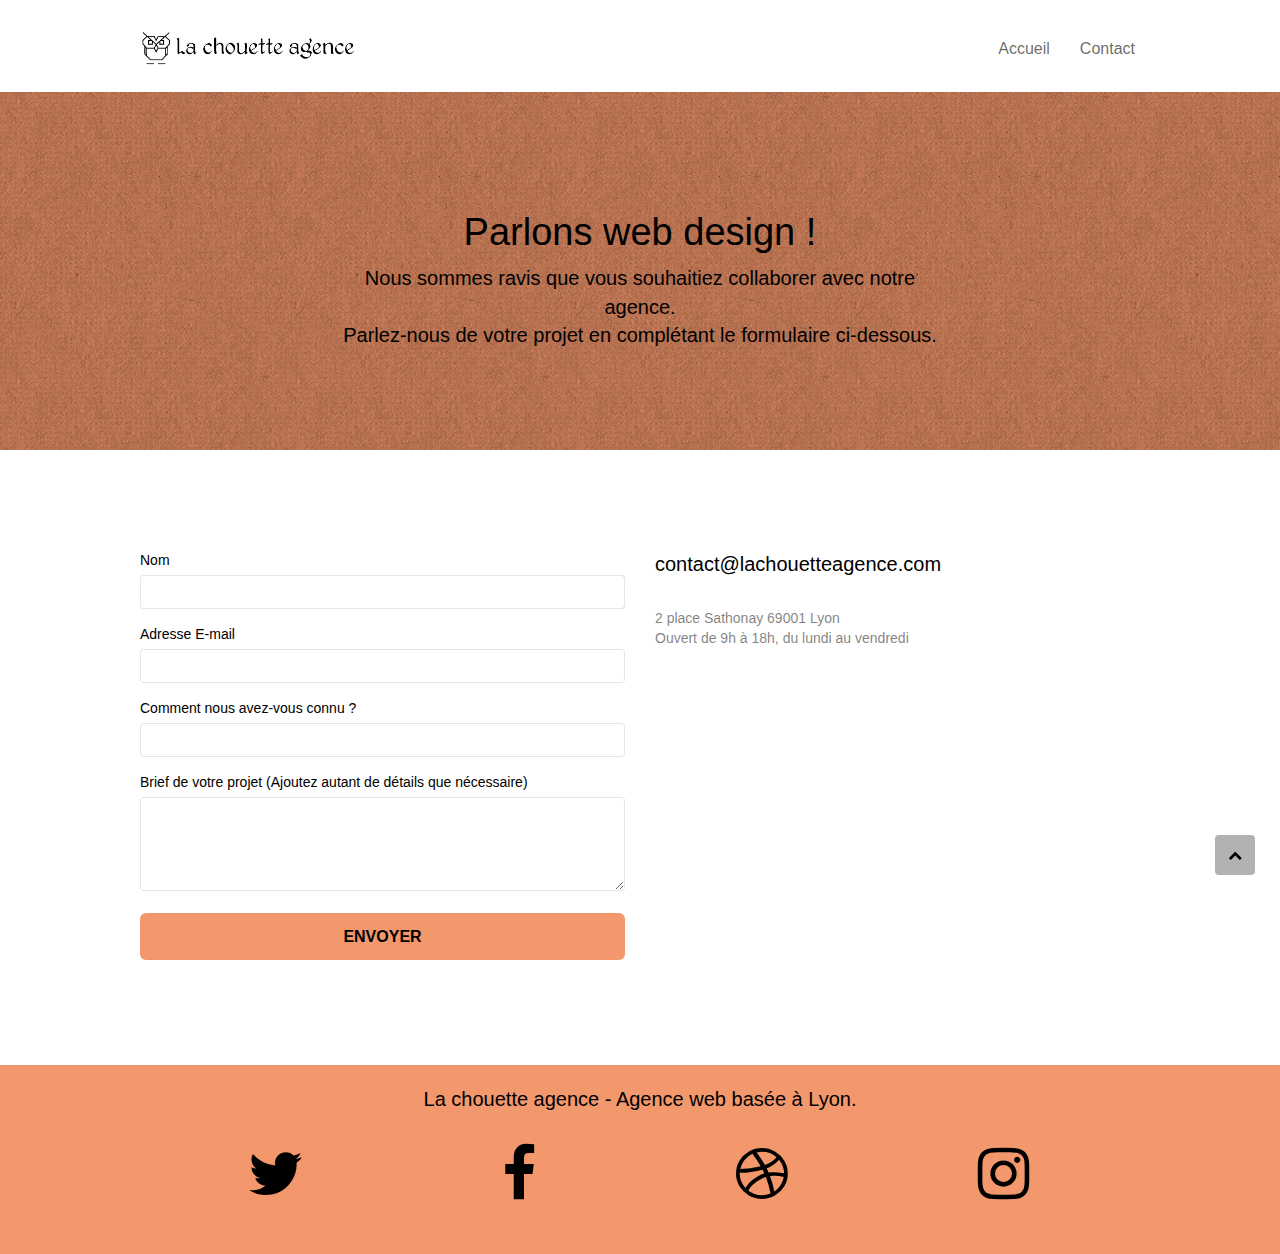
==== commit d0efb661: "rectif focus page contact" ====
--- a/Site-optimise/contact.html
+++ b/Site-optimise/contact.html
@@ -106,10 +106,10 @@
 				</form>
 			</div>
 			<div class="col-sm-6">
-				<p>
 				
-				<a class="contact-agence" title="email" href="mailto:contact@lachouetteagence.com">contact@lachouetteagence.com</a><br>2 place Sathonay 69001 Lyon<br>Ouvert de 9h à 18h, du lundi au vendredi<br>
-				</p>
+				
+				<a class="contact-agence" title="email" href="mailto:contact@lachouetteagence.com"><p>contact@lachouetteagence.com</p></a><br>2 place Sathonay 69001 Lyon<br>Ouvert de 9h à 18h, du lundi au vendredi<br>
+				
 			</div>
 		</div>
 	</div>
@@ -117,7 +117,7 @@
 <!-- bloc-7 END -->
 
 <!-- ScrollToTop Button -->
-<a class="bloc-button btn btn-d scrollToTop" onclick="scrollToTarget('1')"><span class="fa fa-chevron-up"></span></a>
+<a class="bloc-button btn btn-d scrollToTop" aria-label="aller en haut de la page" onclick="scrollToTarget('1')"><span class="fa fa-chevron-up"></span></a>
 <!-- ScrollToTop Button END-->
 
 
--- a/Site-optimise/style.min.css
+++ b/Site-optimise/style.min.css
@@ -376,9 +376,6 @@
   margin-bottom: 20px;
   color: #fff;
 }
-.black {
-  color: #000;
-}
 .mg-lg {
   margin-top: 10px;
   margin-bottom: 40px;
@@ -417,6 +414,7 @@
 }
 .icon-lg {
   font-size: 60px !important;
+  margin-bottom: 30px;
 }
 
 .sm-shadow {
@@ -608,14 +606,19 @@
     font-size: 48px;
 }
 .social {
-  max-width: 400px;
+  width: 100%;
   margin: auto auto auto auto;
 }
 .social:focus span{
     color: white;
 }
+.partenaires li{
+    margin-top: 30px;
+    width: 100%;
+}
 .black {
   color: #000;
+  margin-bottom: 30px;
 }
 h2 {
   font-size: 22px;
@@ -695,6 +698,7 @@
   margin: auto auto auto auto;
   margin-top: 50px;
 }
+.partenaires ul li a:hover,
 .partenaires ul li a:focus{
     color: white;
     font-weight: bold;
@@ -702,6 +706,9 @@
 .partenaires ul {
   list-style: none;
   padding: 0;
+  display: flex;
+  width: 100%;
+  flex-direction: row;
 }
 .btn-atomic-tangerine {
   background: #f3976c;
@@ -956,7 +963,13 @@
   }
 }
 
-.contact-agence:focus{
-    color: black;
-    border: 2px solid #364577;
-}
+.contact-agence:focus p,
+.contact-agence p:hover{
+    border: 5px solid #364577;
+    font-weight: bold;
+}
+
+.partenaires ul{
+    display: flex;
+    flex-direction: column;
+}